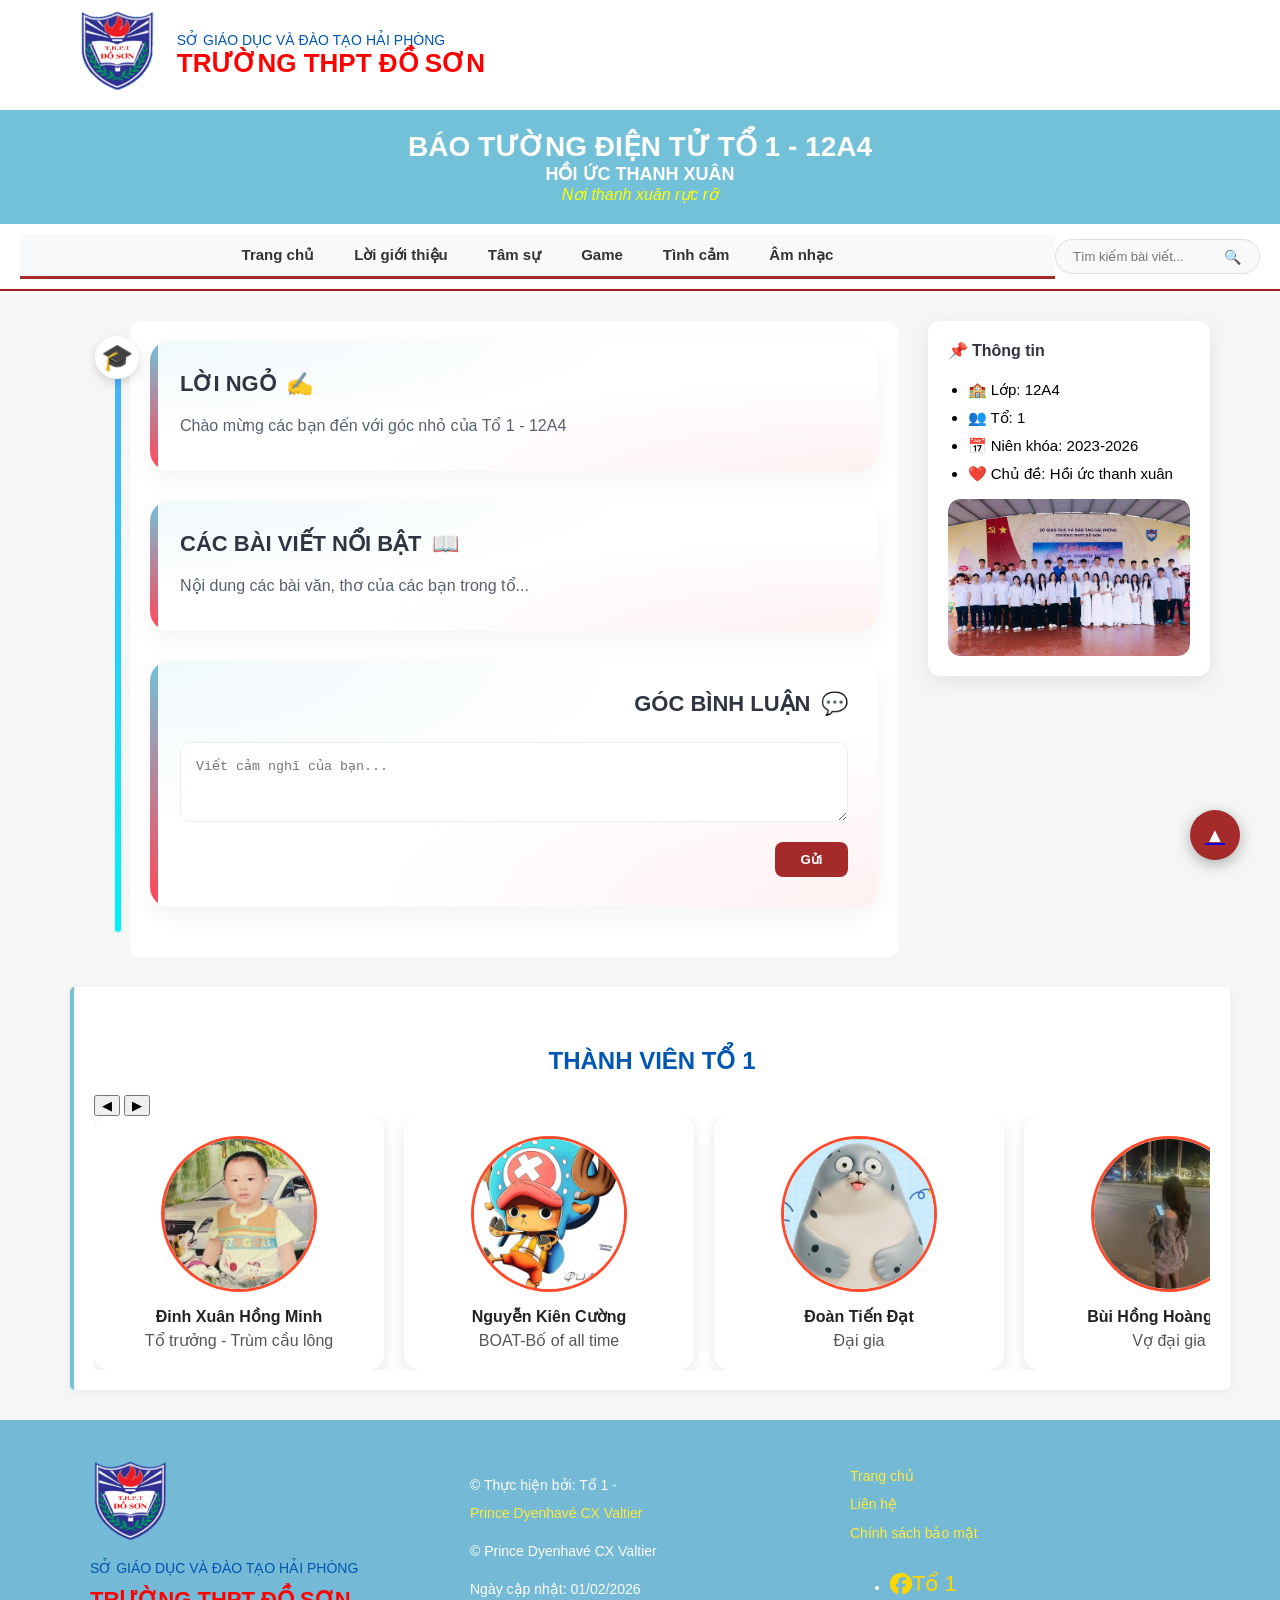
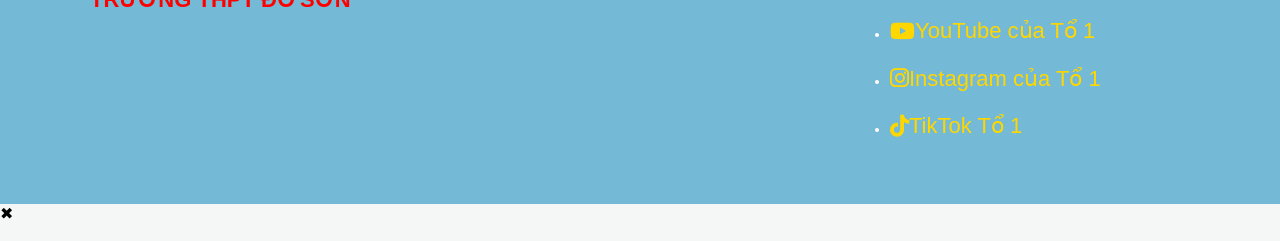
==== bai12.html @ 2fcad2e1 "update" ====
<!--written by Thanh-->

<!DOCTYPE html>
<html lang="vi">
<head>
    <meta charset="UTF-8">
    <meta name="viewport" content="width=device-width, initial-scale=1.0">
    <title>Báo tường Tổ 1 - CBA4 | Ký Ức Thanh Xuân</title>
    <meta name="keywords" content="Báo tường điện tử, Tổ 1, CBA4, THPT Đồ Sơn, Kỷ niệm lớp">
    <meta name="description" content="Trang web báo tường điện tử của Tổ 1 - Lớp CBA4 trường THPT Đồ Sơn">
    <meta name="author" content="Tổ 1 - CBA4">
    <link rel="stylesheet" href="https://cdnjs.cloudflare.com/ajax/libs/font-awesome/6.5.1/css/all.min.css">
    <link rel="stylesheet" href="bai12.css">
    <!--link rel="stylesheet" href="stylefes.css"!-->

</head> 

<body>
    <header>
    <div class="banner">
        <img src="anh1/logo.png" class="logo-nho" alt="Logo">
        <div class="school-info">
            <p style="color: #0056b3; margin: 0; font-size: 14px;">SỞ GIÁO DỤC VÀ ĐÀO TẠO HẢI PHÒNG</p>
            <h2 style="color: red; margin: 0; font-size: 26px;">TRƯỜNG THPT ĐỒ SƠN</h2>
            </div>
        </div>
        <div id="top-bar">
            <h1 style="color: white; margin: 0; font-size: 28px;">BÁO TƯỜNG ĐIỆN TỬ TỔ 1 - 12A4</h1>
            <h3 style="color: white; margin: 0; font-size: 18px;">HỒI ỨC THANH XUÂN</h3>
            <div class="slogan">
                <em style="color:yellow;">Nơi thanh xuân rực rỡ</em>
            </div>
        </div>
        
    </header>

    <nav class="menu">
        <div class="search-container">
            <input type="search" placeholder="Tìm kiếm bài viết...">
            <button type="submit">🔍</button>
        </div>
        <ul>
            <li><a href="#">Trang chủ</a>
                <ul class="submenu">
                    <li><a href="#">Giới thiệu về tổ</a></li>
                    <li><a href="#">Nhiệm kì tổ trưởng</a></li>
                </ul>
            </li>    
            <li><a href="#">Lời giới thiệu</a>
                <ul class="submenu">
                    <li><a href="#">Giới thiệu chung</a></li>
                    <li><a href="#">Nhiệm kì tổ trưởng</a></li>
                    <li><a href="#">Thành viên tổ</a></li>
                    <li><a href="#">Hoạt động tổ và lớp</a></li>
                </ul>
            </li>
            <li>
                <a href="#">Tâm sự</a>
                <ul class="submenu">
                    <li><a href="#">Chuyện lớp mình</a></li>
                    <li><a href="#">Góc kỷ niệm</a></li>
                </ul>
            </li>
                <li><a href="#">Game</a>
                <ul class="submenu">
                    <li><a href="#">Liên quân</a></li>
                    <li><a href="#">Pubg mobile</a></li>
                    <li><a href="#">Free fire</a></li>
                    <li><a href="#">Minecraft</a></li>
                    <li><a href="#">TFT</a></li>
                    <li><a href="#">Valorant</a></li>
                </ul>
                </li>
            <li><a href="#">Tình cảm</a>
                <ul class="submenu">
                    <li><a href="#">Tình bạn</a></li>
                    <li><a href="#">Tình yêu</a></li>
                    <li><a href="#">Chuyên mục thay lời bạn muốn nói</a></li>
                </ul>
            </li>
            <li><a href="#">Âm nhạc</a>
                <ul class="submenu">
                    <li><a href="#">Nhạc Việt</a></li>
                    <li><a href="#">Nhạc Âu Mỹ</a></li>
                    <li><a href="#">Nhạc không lời</a></li>
                    <li><a href="#">Nhạc EDM</a></li>
                    <li><a href="#">Nhạc cụ cổ điển</a></li>
            </li>
            <li><a href="#">Liên hệ</a></li>
        </ul>
    </nav>
    

    <main>
    <div class="layout">

        <!-- CỘT TRÁI -->
        <div class="main-content">
    <article id="gioi-thieu" class="content-box">
        <h3>Lời ngỏ</h3>
        <p>Chào mừng các bạn đến với góc nhỏ của Tổ 1 - 12A4</p>
    </article>

    <article id="bai-viet" class="content-box">
        <h3>Các bài viết nổi bật</h3>
        <p>Nội dung các bài văn, thơ của các bạn trong tổ...</p>
    </article>

    <section id="binh-luan" class="content-box">
        <h3>Góc bình luận</h3>
        <textarea placeholder="Viết cảm nghĩ của bạn..."></textarea>
        <button>Gửi</button>
    </section>
</div>

        <!-- CỘT PHẢI -->
        
        <aside class="sidebar" id="sidebar">
        <script src="sidebar/sidebar.js"></script>   
            <h4>📌 Thông tin </h4>
            <ul>
                <li>🏫 Lớp: 12A4</li>
                <li>👥 Tổ: 1</li>
                <li>📅 Niên khóa: 2023-2026</li>
                <li>❤️ Chủ đề: Hồi ức thanh xuân</li>
            </ul>
            <div class="picture">
                <img src="anh1/12A4.jpg" alt="Hình ảnh lớp 12A4">
            </div>
        </aside>

    </div>

    <script src="profile/profile.js"></script>
    <section id="members-section">
    <h2 class="section-title">Thành Viên Tổ 1</h2>

    <div class="slider-controls">
    <button id="prevBtn">◀</button>
    <button id="nextBtn">▶</button>
    </div>
    <div class="member-slider">

        <!-- HÀNG 1 -->
        <a href="#p-minh" class="member-card">
            <div class="member-img-wrapper">
                <img src="anh1/ĐinhMinh.png">
            </div>
            <h4>Đinh Xuân Hồng Minh</h4>
            <p>Tổ trưởng - Trùm cầu lông</p>
        </a>

        <a href="#p-cuong" class="member-card">
            <div class="member-img-wrapper">
                <img src="anh1/KienCuong.jpg">
            </div>
            <h4>Nguyễn Kiên Cường</h4>
            <p>BOAT-Bố of all time</p>
        </a>

        <a href="#p-dat" class="member-card">
            <div class="member-img-wrapper">
                <img src="anh1/TienDat.jpg">
            </div>
            <h4>Đoàn Tiến Đạt</h4>
            <p>Đại gia</p>
        </a>

        <!-- HÀNG 2 -->
        <a href="#p-linh" class="member-card">
            <div class="member-img-wrapper">
                <img src="anh1/HongLinh.jpg">
            </div>
            <h4>Bùi Hồng Hoàng Linh</h4>
            <p>Vợ đại gia</p>
        </a>

        <a href="#p-nam" class="member-card">
            <div class="member-img-wrapper">
                <img src="anh1/ToanNam.png">
            </div>
            <h4>Đoàn Toàn Nam</h4>
            <p>Tiền đạo mạnh nhất A4</p>
        </a>

        <a href="#p-ngan" class="member-card">
            <div class="member-img-wrapper">
                <img src="anh1/Ngân.png">
            </div>
            <h4>Phạm Thị Kim Ngân</h4>
            <p>Bí thư lớp </p>
        </a>

        <a href="#p-duy" class="member-card">
            <div class="member-img-wrapper">
                <img src="anh1/Duy.png">
            </div>
            <h4>Đỗ Hữu Duy</h4>
            <p>Chúa tể MMO</p>
        </a>

        <!-- HÀNG 3 -->
        <a href="#p-my" class="member-card">
            <div class="member-img-wrapper">
                <img src="anh1/My.jpg">
            </div>
            <h4>Đoàn Trà My</h4>
            <p>Du học sinh Hàn Quốc</p>
        </a>

        <a href="#p-phuong" class="member-card">
            <div class="member-img-wrapper">
                <img src="anh1/MinhPhuong.jpg">
            </div>
            <h4>Đinh Minh Phương</h4>
            <p>NSND tương lai</p>
        </a>

        <a href="#p-xcuong" class="member-card">
            <div class="member-img-wrapper">
                <img src="anh1/XuanCuong.jpg">
            </div>
            <h4>Nguyễn Xuân Cường</h4>
            <p>Young Prince</p>
        </a>

    </div>
</section>

</section>

</main>
        <footer>
            <div class="container footer-grid">

                <!-- CỘT 1: LOGO + TÊN TRƯỜNG -->
                <div class="footer-col footer-left">
                    <img src="anh1/logo.png" class="logo-nho" alt="Logo">
                    <p class="so-gd">SỞ GIÁO DỤC VÀ ĐÀO TẠO HẢI PHÒNG</p>
                    <h2 class="ten-truong">TRƯỜNG THPT ĐỒ SƠN</h2>
                </div>

            
            <div class="footer-col footer-middle">
                <p>&copy; Thực hiện bởi: Tổ 1 -<a href="https://www.facebook.com/tranminhhieu.offical">Prince Dyenhavé CX Valtier</a></p>
                <p>&copy; Prince Dyenhavé CX Valtier </p>
                <p>Ngày cập nhật: 01/02/2026</p>
            </div>

            <!-- CỘT 3: LINK -->
            <div class="footer-col footer-right">
                <a href="#">Trang chủ</a>
                <a href="#">Liên hệ</a>
                <a href="#">Chính sách bảo mật</a>
                <ul> 
                    <li>
                        <a href="https://www.facebook.com/ngan.ha.368118" target="_blank">
                        <i class="fab fa-facebook"></i> 
                        <span> Tổ 1</span>
                        </a>
                    </li>

                    <li>
                        <a href="https://www.tiktok.com/@spidermeoo08" target="_blank">
                        <i class="fab fa-youtube"></i> 
                        <span> YouTube của Tổ 1</span>
                        </a>
                    </li>

                    <li>
                        <a href="https://www.tiktok.com/@dinh.bao04" target="_blank">
                        <i class="fab fa-instagram"></i> 
                        <span> Instagram của Tổ 1</span>
                        </a>
                    </li>

                    <li>
                        <a href="https://www.tiktok.com/@may.nguyen511" target="_blank">
                        <i class="fab fa-tiktok"></i> 
                        <span> TikTok Tổ 1</span>
                        </a>
                    </li>

                </ul>
            </div>

        </div>
    </footer>
    <div class="Back-to-top">
        <a href="#top"></a>
    </div>

    <div class="member-modal" id="memberModal">
    <div class="modal-overlay" onclick="closeModal()"></div>

    <div class="modal-content">
        <span class="modal-close" onclick="closeModal()">✖</span>

        <img id="modalImg" src="" alt="">
        <h3 id="modalName"></h3>
        <p id="modalDesc"></p>
    </div>
</div>
<!-- PROFILE POPUPS -->

    <div class="profile-modal" id="p-minh">
    <div class="overlay"></div>
    <div class="profile-box info-expanded"> <a href="#" class="close">✖</a>
        
        <div class="profile-left">
            <img src="anh1/ĐinhMinh.png">
            <h3>Đinh Xuân Hồng Minh</h3>
            <p class="role">Tổ trưởng tổ 1</p>
        </div>

        <div class="profile-right">
            <h4>Giới thiệu chi tiết</h4>
            <div class="bio-content">
                <p><b>Sở trường:</b> Cầu lông,call và chơi game giỏi</p>
                <p><b>Tính cách:</b> Tận tụy, nhiệt huyết, luôn sẵn sàng hỗ trợ các bạn trong tổ.</p>
                <p><b>Thành tích:</b> Đạt giải trong kì thi quốc phòng và play of the best.</p>
                <hr>
                <p><i>"Chiến đấu hết mình vì màu cờ sắc áo"</i></p>
            </div>
        </div>
    </div>
</div>

    <div class="profile-modal" id="p-cuong">
    <div class="overlay"></div>
    <div class="profile-box info-expanded"> <a href="#" class="close">✖</a>
        
        <div class="profile-left">
            <img src="anh1/KienCuong.jpg">
            <h3>Nguyễn Kiên Cường</h3>
            <p class="role">BOAT / Bố of all time</p>
        </div>

        <div class="profile-right">
            <h4>Giới thiệu chi tiết</h4>
            <div class="bio-content">
                <p><b>Sở trường:</b> Liên Quân, TFT, Thích gì làm đấy</p>
                <p><b>Tính cách:</b> Kiên cường đúng như cái tên, không khuất phục, luôn sẵn sàng hỗ trợ các bạn trong tổ.</p>
                <p><b>Thành tích:</b> Top 1 lớp (Boat-Bố of all time).</p>
                <hr>
                <p><i>"Không có gì là không thể, chỉ là chưa tìm được cách!"</i></p>
            </div>
        </div>
    </div>
</div>

    <div class="profile-modal" id="p-dat">
    <div class="overlay"></div>
    <div class="profile-box info-expanded"> <a href="#" class="close">✖</a>
        
        <div class="profile-left">
            <img src="anh1/TienDat.jpg">
            <h3>Đoàn Tiến Đạt</h3>
            <p class="role">Đại gia</p>
        </div>

        <div class="profile-right">
            <h4>Giới thiệu chi tiết</h4>
            <div class="bio-content">
                <p><b>Sở trường:</b> Giàu</p>
                <p><b>Tính cách:</b> Chỉ có gia trơngr mới lo được cho em.</p>
                <p><b>Thành tích:</b> The rickest of the class</p>
                <hr>
                <p><i>"Cái gì không giải quyết được bằng tiền thì dùng rất nhiều tiền!"</i></p>
            </div>
        </div>
    </div>
</div>

    <div class="profile-modal" id="p-linh">
    <div class="overlay"></div>
    <div class="profile-box info-expanded"> <a href="#" class="close">✖</a>
        
        <div class="profile-left">
            <img src="anh1/HongLinh.jpg">
            <h3>Bùi Hồng Hoàng Linh</h3>
            <p class="role">Vợ đại gia</p>
        </div>

        <div class="profile-right">
            <h4>Giới thiệu chi tiết</h4>
            <div class="bio-content">
                <p><b>Sở trường:</b> Có đại gia</p>
                <p><b>Tính cách:</b> Giàu.</p>
                <p><b>Thành tích:</b> Lấy được người chồng hoàn hảo và có chứng chỉ tiếng Hàn</p>
                <hr>
                <p><i>"Có tiền thì có tất cả!"</i></p>
            </div>
        </div>
    </div>
</div>

   <div class="profile-modal" id="p-nam">
    <div class="overlay"></div>
    <div class="profile-box info-expanded"> <a href="#" class="close">✖</a>
        
        <div class="profile-left">
            <img src="anh1/ToanNam.png">
            <h3>Đoàn Toàn Nam</h3>
            <p class="role">Tiền đạo mạnh nhất A4</p>
        </div>

        <div class="profile-right">
            <h4>Giới thiệu chi tiết</h4>
            <div class="bio-content">
                <p><b>Sở trường:</b> Đá bóng, chơi game</p>
                <p><b>Tính cách:</b>Quyết đoán</p>
                <p><b>Thành tích:</b> Top 1 lớp (Tiền đạo mạnh nhất A4).</p>
                <hr>
                <p><i>"Chiến đấu hết mình vì màu cờ sắc áo"</i></p>
            </div>
        </div>
    </div>
</div>

<div class="profile-modal" id="p-ngan">
    <div class="overlay"></div>
    <div class="profile-box info-expanded"> <a href="#" class="close">✖</a>
        
        <div class="profile-left">
            <img src="anh1/Ngân.png">
            <h3>Phạm Thị Kim Ngân</h3>
            <p class="role">Bí thư lớp</p>
        </div>

        <div class="profile-right">
            <h4>Giới thiệu chi tiết</h4>
            <div class="bio-content">
                <p><b>Sở trường:</b>Khéo tay, hội hoạ</p>
                <p><b>Tính cách:</b> Nhẹ nhàng, dễ thương, luôn biết lắng nghe bạn bè.</p>
                <p><b>Thành tích:</b> Top cán bộ lớp (Bí thư lớp).</p>
                <hr>
                <p><i>"Có thể không giỏi nhưng luôn cố gắng!"</i></p>
            </div>
        </div>
    </div>
</div>

    <div class="profile-modal" id="p-duy">
    <div class="overlay"></div>
    <div class="profile-box info-expanded"> <a href="#" class="close">✖</a>
        
        <div class="profile-left">
            <img src="anh1/DHDuy.png">
            <h3>Đỗ Hữu Duy</h3>
            <p class="role">Chúa tể MMO, ông hoàng hacker</p>
        </div>

        <div class="profile-right">
            <h4>Giới thiệu chi tiết</h4>
            <div class="bio-content">
                <p><b>Sở trường:</b> Master C++, Python thực chiến, kĩ năng tin học siêu phàm.</p>
                <p><b>Tính cách:</b> Nhẹ nhàng, dễ thương, luôn biết lắng nghe bạn bè.</p>
                <p><b>Thành tích:</b> Chiến thần Extension, người truyền lửa cho Tổ 1.</p>
                <hr>
                <p><i>"Code có thể lỗi, nhưng anh thì không."</i></p>
            </div>
        </div>
    </div>
</div>

<div class="profile-modal" id="p-my">
    <div class="overlay"></div>
    <div class="profile-box info-expanded"> <a href="#" class="close">✖</a>
        
        <div class="profile-left">
            <img src="anh1/My.jpg">
            <h3>Đoàn Trà My</h3>
            <p class="role">Du học sinh Hàn Quốc</p>
        </div>

        <div class="profile-right">
            <h4>Giới thiệu chi tiết</h4>
            <div class="bio-content">
                <p><b>Sở trường:</b> Xinh</p>
                <p><b>Tính cách:</b> Nhẹ nhàng, dễ thương, luôn biết lắng nghe bạn bè.</p>
                <p><b>Thành tích:</b> Top 1 lớp (Du học sinh Hàn Quốc).</p>
                <hr>
                <p><i>"Xinh đẹp, thông minh và luôn là niềm tự hào của lớp!"</i></p>
            </div>
        </div>
    </div>
</div>

<div class="profile-modal" id="p-phuong">
    <div class="overlay"></div>
    <div class="profile-box info-expanded"> <a href="#" class="close">✖</a>
        
        <div class="profile-left">
            <img src="anh1/MinhPhuong.jpg">
            <h3>Nguyễn Minh Phương</h3>
            <p class="role">NSND tương lai</p>
        </div>

        <div class="profile-right">
            <h4>Giới thiệu chi tiết</h4>
            <div class="bio-content">
                <p><b>Sở trường:</b>Game,thể thao</p>
                <p><b>Tính cách:</b> Vui tính, hoạt bát hoà đồng luôn vui tươi, và tốt bụng</p>
                <p><b>Thành tích:</b> Top 1 lớp (NSND tương lai).</p>
                <hr>
                <p><i>"Đẹp trai, thông minh và luôn là niềm tự hào của lớp!"</i></p>
            </div>
        </div>
    </div>
</div>

    <div class="profile-modal" id="p-xcuong">
    <div class="overlay"></div>
    <div class="profile-box info-expanded"> <a href="#" class="close">✖</a>
        
        <div class="profile-left">
            <img src="anh1/XuanCuong.jpg">
            <h3>Nguyễn Xuân Cường</h3>
            <p class="role">Hoàng tử</p>
        </div>

        <div class="profile-right">
            <h4>Giới thiệu chi tiết</h4>
            <div class="bio-content">
                <p><b>Sở trường:</b> Game, thể thao</p>
                <p><b>Tính cách:</b>Tinh tế, dz nhất lớp, vạn người mê.</p>
                <p><b>Thành tích:</b> Top 1 lớp (Hoàng tử) và tham gia giải cầu lông và hội thao quốc phòng</p>
                <hr>
                <p><i>"Đẹp trai, thông minh và luôn là niềm tự hào của lớp!"</i></p>
            </div>
        </div>
    </div>
</div>
  <div class="firework"></div>
  <div class="firework"></div>
  <div class="firework"></div>
</body>
</html>
---- bai12.css ----
/* written by Chat GPT and Gemini */

/* 1. Tổng thể: Ép chiều rộng lại cho cân đối */
body {
    font-family: 'Segoe UI', Tahoma, Geneva, Verdana, sans-serif;
    margin: 0;
    background-color: #f4f7f6;
}
header {
    background: #fff;
}

.banner {
    display: flex;
    align-items: center;
    padding: 10px 6%; /* Tăng lề hai bên để nội dung co vào giữa */
    gap: 20px;
}
.logo-nho {
    width: 65px; /* Size vừa phải, không quá to */
    height: auto;
}
#top-bar {
    background: #72C1D9; /* Màu xanh gốc bạn thích */
    padding: 20px 0;
    text-align: center;
    color: white;
}
#top-bar h1 { font-size: 24px; margin: 0; }
#top-bar h3 { font-size: 16px; margin: 5px 0; }

/* 2. Thanh Menu: Giữ line đỏ nhưng làm hiệu ứng mượt hơn */

nav.menu ul {
    display: flex;
    justify-content: center;
    list-style: none;
    background-color: #f8f9fa;
    max-width: 1400px;
    padding: 0;
    margin: 0 auto;
    border-bottom: 3px solid #A52A2A; /* Line đỏ đô của bro */
}

nav.menu ul li {
    position: relative; /* Quan trọng để menu con bám theo */
}



nav.menu ul li a {
    display: block;
    padding: 12px 20px;
    text-decoration: none;
    color: #333;
    font-weight: bold;
    font-size: 15px;
    transition: 0.3s;
}



/* Hover menu chính */
nav.menu ul li:hover > a {
    background-color: #A52A2A;
    color: white;
}

/* Menu con (Submenu) - Bản nâng cấp tự nhiên */
nav.menu ul li ul.submenu {
    display: none;
    position: absolute;
    top: 100%;
    left: 0;
    background-color: #ffffff;
    /* Thay đổi: width tự động theo nội dung chữ, không ép cứng 150px hay 180px */
    width: max-content;
    min-width: 100%; /* Đảm bảo ít nhất bằng chiều rộng mục cha */
    padding: 8px 0;
    margin: 0;
    list-style: none;
    box-shadow: 0 10px 25px rgba(0,0,0,0.1); /* Đổ bóng sâu nhìn sang hơn */
    border-radius: 0 0 8px 8px; /* Bo tròn góc dưới cho mềm mại */
    border-top: 3px solid #A52A2A; /* Giữ lại line đỏ để tông xuyệt tông */
    z-index: 999;
}

/* Các mục nhỏ bên trong */
nav.menu ul li ul.submenu li {
    width: 100%;
    margin: 0;
}

nav.menu ul li ul.submenu li a {
    padding: 10px 20px !important; /* Tăng khoảng cách để chữ không bị sát mép */
    font-size: 14px;
    font-weight: 500;
    color: #444 !important;
    text-align: left; /* Căn trái cho tự nhiên */
    display: block;
    white-space: nowrap; /* Quan trọng: Giữ chữ trên 1 hàng, không cho xuống dòng bậy bạ */
    transition: all 0.2s ease;
}

/* Hiệu ứng khi di chuột vào mục con */
nav.menu ul li ul.submenu li a:hover {
    background-color: #f8f9fa;
    color: #A52A2A !important;
    padding-left: 25px !important; /* Hiệu ứng trượt nhẹ sang phải */
}

/* Hiện menu con khi hover */
nav.menu ul li:hover .submenu {
    display: block;
    animation: slideDown 0.2s ease-out;
}

@keyframes slideDown {
    from { opacity: 0; transform: translateY(10px); }
    to { opacity: 1; transform: translateY(0); }
}
/* 4. Main content: Bóp độ rộng lại (850px là đẹp nhất) */
main {
    max-width: none;
    margin: 30px;
    padding-left: 40px;
    padding-right: 20px;
}

article, section {
    background: white;
    padding: 20px;
    margin-bottom: 20px;
    border-radius: 5px;
    box-shadow: 0 2px 8px rgba(0,0,0,0.05);
    border-left: 4px solid #72C1D9; /* Nhấn nhá lại màu xanh banner */
}
/* Tiêu đề mục */
.section-title {
    text-align: center;
    color: #0056b3;
    margin: 40px 0 20px;
    font-size: 24px;
    text-transform: uppercase;
}

.member-card {
    background: white;
    border-radius: 15px;
    padding: 20px;
    text-align: center;
    box-shadow: 0 5px 15px rgba(0,0,0,0.1);
    transition: 0.3s;
    
    /* ÉP TỈ LỆ 3-4-3: */
    /* Hàng 1 & 3 (3 người): cần khoảng 30% mỗi thẻ */
    /* Hàng 2 (4 người): cần khoảng 23% mỗi thẻ */
    /* Ta dùng flex-grow: 1 và min-width để chúng tự dàn */
}

.member-card:hover {
    transform: translateY(-10px);
    box-shadow: 0 10px 25px rgba(0,0,0,0.2);
}
#binh-luan {
    display: flex;
    flex-direction: column;
    align-items: flex-end; /* Đẩy mọi thứ bên trong về bên phải */
}

.member-slider {
    display: flex;
    gap: 20px;
    overflow-x: auto;
    scroll-snap-type: x mandatory;
    scroll-behavior: smooth;
}

.member-slider::-webkit-scrollbar {
    height: 8px;
}
.member-slider::-webkit-scrollbar-thumb {
    background: #ccc;
    border-radius: 10px;
}

.member-card {
    flex: 0 0 250px;
    scroll-snap-align: start;
}

.member-card p,
.member-card h4 {
    color:#222f3e;
}

.member-card:hover p,
.member-card:hover h4 {
    opacity: 1;
    transform: translateY(0);
}
/* Nới rộng box profile */
.profile-box.info-expanded {
    width: 700px; /* Tăng chiều rộng */
    max-width: 90vw;
    display: flex; /* Dàn hàng ngang */
    flex-direction: row;
    align-items: stretch;
    padding: 30px;
    gap: 20px;
}

/* Chia tỷ lệ 2 bên */
.profile-left {
    flex: 1;
    text-align: center;
    border-right: 1px solid #eee;
    padding-right: 20px;
}

.profile-right {
    flex: 1.5; /* Cột phải rộng hơn chút để viết chữ */
    text-align: left;
    padding-left: 10px;
    overflow-y: auto; /* Nếu viết dài quá thì có thanh cuộn */
}

/* Chỉnh lại ảnh trong box cho cân đối */
.profile-left img {
    width: 150px;
    height: 150px;
    object-fit: cover;
    border-radius: 50%;
    margin-bottom: 15px;
}

/* Responsive cho điện thoại (quay về dạng dọc) */
@media (max-width: 600px) {
    .profile-box.info-expanded {
        flex-direction: column;
        width: 320px;
    }
    .profile-left {
        border-right: none;
        border-bottom: 1px solid #eee;
        padding-bottom: 15px;
    }
}

#binh-luan textarea {
    width: 100%;
    min-height: 80px;
    margin-bottom: 10px;
    padding: 10px;
    box-sizing: border-box; /* Quan trọng: để không bị tràn khung */
}

#binh-luan button {
    padding: 8px 25px;
    background-color: #A52A2A;
    color: white;
    border: none;
    border-radius: 5px;
    cursor: pointer;
}

.main-content {
    max-width: 1000px;
    margin: 0 0 0 40px;   /* trên | phải | dưới | trái */
    padding: 20px;
    background: #fff;
    border-radius: 10px;
    flex:3;
    position: relative; /* CHUẨN BỊ CHO ICON */
}

.main-content::before {
    content: "";
    position: absolute;
    top: 25px;
    left: -15px;
    width: 6px;
    height: calc(100% - 50px);
    background: linear-gradient(to bottom, #4facfe, #00f2fe);
    border-radius: 10px;
}

.main-content::after {
    content: "🎓";
    position: absolute;
    top: 15px;
    left: -35px;
    font-size: 26px;
    background: white;
    padding: 6px;
    border-radius: 50%;
    box-shadow: 0 4px 10px rgba(0,0,0,0.15);
}


.profile-modal {
    position: fixed;
    inset: 0;
    display: none;
    justify-content: center;
    align-items: center;
    z-index: 1000;
}

.profile-modal.active {
    display: flex;
}

.sidebar {
    flex: 1.2;
    max-width: 380px;
    background: #ffffff;
    padding: 20px;
    border-radius: 12px;
    box-shadow: 0 6px 20px rgba(0,0,0,0.08);
    position: sticky;
    top: 20px; /* cuộn theo trang */
}

.sidebar h4 {
    margin-top: 0;
    color: #2f3542;
}

.sidebar ul {
    padding-left: 20px;
}

.sidebar li {
    margin: 10px 0;
    font-size: 15px;
}

.sidebar .picture {
    overflow: hidden;
    border-radius: 12px;
}

.sidebar .picture img {
    transition: transform 0.4s ease;
    width: 100%;
    height: auto;
    display: block;
    border-radius: 12px;
}

.sidebar .picture img:hover {
    transform: scale(1.05);
}

/* Khung ảnh tròn */
.member-img-wrapper {
    width: 100px;
    height: 100px;
    margin: 0 auto 15px;
    border-radius: 50%;
    overflow: hidden;
    border: 3px solid #ff4b2b;
}
.member-img-wrapper {
    position: relative;
    width: 150px;
    height: 150px;
    border-radius: 50%;
    
    /* FIX CHÍNH Ở ĐÂY: */
    padding: 0;             /* Xóa padding để ảnh khít viền */
    overflow: hidden;       /* Cắt phần ảnh thừa */
    isolation: isolate;     /* Giúp Safari bo góc chuẩn hơn */
    display: block;         /* Khử khoảng hở văn bản */
    
    border: 3px solid #ff4b2b;
    margin: 0 auto 15px;
    transition: all 0.4s ease;
}
.member-img-wrapper {
    transition: all 0.4s ease;
    border: 3px solid #ff4b2b; /* Màu cam đỏ cho năng động */
    padding: 3px; /* Tạo một khoảng trắng nhỏ giữa viền và ảnh */
}
.member-img-wrapper {
    transition: all 0.4s ease;
    border: 3px solid #ff4b2b; /* Màu cam đỏ cho năng động */
    padding: 3px; /* Tạo một khoảng trắng nhỏ giữa viền và ảnh */
}
.member-img-wrapper {
    position: relative;
    width: 150px;
    height: 150px;
    border-radius: 50%;
    
    /* FIX CHÍNH Ở ĐÂY: */
    padding: 0;             /* Xóa padding để ảnh khít viền */
    overflow: hidden;       /* Cắt phần ảnh thừa */
    isolation: isolate;     /* Giúp Safari bo góc chuẩn hơn */
    display: block;         /* Khử khoảng hở văn bản */
    
    border: 3px solid #ff4b2b;
    margin: 0 auto 15px;
    transition: all 0.4s ease;
}

.member-img-wrapper img {
    width: 100%;
    height: 100%;
    object-fit: cover; /* Giữ ảnh không bị móp */
}

/* Responsive: Trên điện thoại chỉ hiện 1 hoặc 2 cột cho đỡ chật */
@media (max-width: 768px) {
    .member-grid {
        grid-template-columns: repeat(2, 1fr); /* 2 cột trên tablet */

    }
}

@media (max-width: 480px) {
    .member-grid {
        grid-template-columns: 1fr; /* 1 cột trên điện thoại nhỏ */
    }
}

.member-grid {
    display: grid;
    grid-template-columns: repeat(3, 1fr); /* Ép chia 3 cột */
    gap: 20px;
    max-width: 1000px;
    margin: 0 auto;
}

.member-card:hover .member-img-wrapper {
    border-color: #0056b3; /* Đổi màu viền khi di chuột vào card */
    transform: scale(1.1) rotate(5deg); /* Phóng to nhẹ và hơi xoay cho ngầu */
}
.member-card {
    display: block; /* Ép thẻ a chiếm toàn bộ diện tích của card */
    text-decoration: none;
    cursor: pointer; /* Hiện bàn tay khi di chuột vào */
    position: relative;
    z-index: 5; /* Đảm bảo nó nằm trên các lớp nền */
}

.member-slider {
    display: flex;
    gap: 20px;
    overflow-x: auto;
}

.member-img-wrapper img {
    width: 100%;
    height: 100%;
    object-fit: cover;
    display: block;         /* Đảm bảo không có khoảng trống dưới đáy */
}
.profile-box {
    background: white;
    width: 90%;
    max-width: 400px;
    border-radius: 20px;    /* Bo góc cho cả hộp */
    text-align: center;
    position: relative;
    z-index: 10001;
    
    /* FIX CHÍNH Ở ĐÂY: */
    overflow: hidden;       /* Ép ảnh bên trong phải bo theo góc 20px này */
    padding: 0;             /* Xóa padding để ảnh tràn sát mép trên */
    
    animation: zoomIn 0.3s cubic-bezier(0.18, 0.89, 0.32, 1.28);
}

.profile-box img {
    width: 100%;
    height: auto;
    display: block;         /* Khử viền trắng dưới chân ảnh */
    object-fit: cover;
}

/* Tạo lại khoảng cách cho chữ vì mình đã xóa padding ở trên */
.profile-box h3, 
.profile-box p {
    padding: 10px 20px;
    margin: 5px 0;
}

.member-card:hover .member-img-wrapper::after {
    border-color: #ff4757;
}
/* --- TỐI ƯU LAYOUT CHÍNH --- */
.layout {
    display: flex;
    gap: 30px; /* Khoảng cách giữa Nội dung và Sidebar */
    max-width: 1300px;
    margin: 30px auto;
    padding: 0 20px;
    align-items: flex-start;
}

.main-content {
    flex: 3; /* Chiếm 3 phần */
    min-width: 0; /* Tránh vỡ layout khi nội dung quá rộng */
}

.sidebar {
    flex: 1; /* Chiếm 1 phần */
    position: sticky;
    top: 20px;
}

/* --- NÂNG CẤP PROFILE MODAL (2 CỘT CHUẨN) --- */
.profile-modal:target {
    display: flex !important; /* Hiện modal khi click */
}

.profile-box.info-expanded {
    width: 850px; 
    max-width: 95vw;
    height: auto;
    max-height: 90vh;
    display: flex; 
    flex-direction: row; /* Chia 2 cột */
    padding: 0; 
    border-radius: 20px;
    background: #fff;
    overflow: hidden; /* Quan trọng để bo góc ảnh */
}

.profile-left {
    flex: 1;
    background: #f8f9fa;
    padding: 40px 20px;
    border-right: 1px solid #eee;
    display: flex;
    flex-direction: column;
    align-items: center;
    justify-content: center;
}

.profile-left img {
    width: 180px;
    height: 180px;
    border-radius: 50%;
    border: 5px solid white;
    box-shadow: 0 5px 15px rgba(0,0,0,0.1);
    object-fit: cover;
}

.profile-right {
    flex: 1.5;
    padding: 40px;
    text-align: left;
    overflow-y: auto;
}

/* Nút X màu trắng nổi bật trên ảnh */
.close {
    position: absolute;
    top: 15px;
    right: 20px;
    color: #333 !important;
    font-size: 30px;
    z-index: 100;
}

/* Mobile Responsive cho Modal */
@media (max-width: 768px) {
    .profile-box.info-expanded {
        flex-direction: column; /* Chuyển thành hàng dọc trên điện thoại */
    }
    .profile-left {
        border-right: none;
        border-bottom: 1px solid #eee;
        padding: 20px;
    }
    .profile-right {
        padding: 20px;
    }
}
/* Nút X (Dấu Close) trong Modal */
.close {
    position: absolute;
    top: 10px;    /* Chỉnh lại vị trí để không bị sát mép quá */
    right: 15px;
    font-size: 28px;
    text-decoration: none !important;
    color: #ffffff !important; /* Đổi sang màu trắng để nổi bật trên nền ảnh */
    text-shadow: 0px 0px 8px rgba(0, 0, 0, 0.8); /* Thêm bóng đổ để bất chấp mọi màu ảnh */
    line-height: 1;
    transition: 0.3s;
    display: block;
    z-index: 10002; /* Đảm bảo luôn nằm trên cùng của ảnh */
}

.close:hover {
    color: #ff4757 !important; /* Di chuột vào đổi sang màu đỏ rực */
    transform: scale(1.2) rotate(90deg);
}

.close:hover {
    color: #A52A2A !important; /* Đổi màu đỏ đô giống menu của bro */
    transform: scale(1.2) rotate(90deg);
}

/* Animation cho modal hiện ra sang chảnh */
@keyframes zoomIn {
    from { opacity: 0; transform: scale(0.7); }
    to { opacity: 1; transform: scale(1); }
}
/* 1. Khung chung cho cả 3 box - Đã đồng bộ Mesh Gradient */
.content-box {
    background: radial-gradient(at 0% 0%, rgba(114, 193, 217, 0.1) 0, transparent 50%), 
                radial-gradient(at 100% 100%, rgba(255, 71, 87, 0.08) 0, transparent 50%),
                #ffffff;
    border-radius: 20px;
    padding: 30px;
    margin-bottom: 30px;
    position: relative;
    overflow: hidden; /* Cắt phần viền thừa để giữ bo góc */
    box-shadow: 0 8px 25px rgba(0,0,0,0.05);
    transition: all 0.4s cubic-bezier(0.175, 0.885, 0.32, 1.275);
    border: none; /* Xóa bỏ border cũ gây lỗi bo góc */
}

/* 2. Tạo dải màu gradient ở viền trái (Thay cho border-image bị lỗi) */
.content-box::before {
    content: "";
    position: absolute;
    top: 0;
    left: 0;
    width: 8px;
    height: 100%;
    background: linear-gradient(to bottom, #72C1D9, #ff4757);
    z-index: 5;
}

/* 3. Hiệu ứng Hover trượt ngang đồng bộ */
.content-box:hover {
    transform: translateX(10px);
    box-shadow: 0 15px 35px rgba(0,0,0,0.1);
}

/* 4. Tiêu đề H3 đồng bộ */
.content-box h3 {
    color: #2f3542;
    font-size: 22px;
    margin-top: 0;
    margin-bottom: 15px;
    display: flex;
    align-items: center;
    font-weight: 800;
    text-transform: uppercase;
}

/* Thêm icon tự động cho từng ID */
#gioi-thieu h3::after { content: ' ✍️'; margin-left: 10px; }
#bai-viet h3::after { content: ' 📖'; margin-left: 10px; }
#binh-luan h3::after { content: ' 💬'; margin-left: 10px; }

/* 5. Nội dung văn bản */
.content-box p {
    color: #57606f;
    line-height: 1.8;
    font-size: 16px;
    margin: 0;
}

/* 6. Riêng cho phần Bình luận để không bị tràn */
#binh-luan textarea {
    width: 100%;
    border: 1px solid #eee;
    border-radius: 10px;
    padding: 15px;
    margin-top: 10px;
    outline: none;
    transition: 0.3s;
}

#binh-luan textarea:focus {
    border-color: #72C1D9;
    box-shadow: 0 0 10px rgba(114, 193, 217, 0.2);
}

#binh-luan button {
    margin-top: 10px;
    background: #A52A2A;
    color: white;
    border: none;
    padding: 10px 25px;
    border-radius: 8px;
    cursor: pointer;
    font-weight: bold;
}

footer {
    background-color: #74b9d5;
    padding: 40px 0;
    color: white;
}

.footer-grid {
    max-width: 1100px;
    margin: 0 auto;
    display: flex;
    justify-content: space-between; /* 🔥 CHIA ĐỀU */
    align-items: flex-start;
    gap: 40px;
}

.footer-col {
    flex: 1;
    font-size: 14px;
    line-height: 1.7;
}

.logo-nho {
    width: 80px;
    margin-bottom: 10px;
}

.so-gd {
    color: #0056b3;
    margin: 0;
    font-size: 14px;
}

.ten-truong {
    color: red;
    margin: 0;
    font-size: 22px;
}

footer a {
    color: #ffeb3b;
    text-decoration: none;
    display: block; /* mỗi link 1 dòng */
    margin: 5px 0;
}

footer a:hover {
    text-decoration: none;
}
@media (max-width: 768px) {
    .footer-grid {
        flex-direction: column;
        gap: 25px;
    }
}
/* Gộp và tối ưu phần icon */
.footer-right ul li a {
    display: inline-flex; /* Giúp icon căn giữa tốt hơn block */
    align-items: center;
    justify-content: center;
    color: #FFD700;
    font-size: 22px; /* Tăng nhẹ kích thước cho dễ bấm */
    transition: all 0.3s ease;
}

.footer-right ul li a:hover {
    color: #fff;
    transform: translateY(-3px); /* Hiệu ứng nhấc nhẹ lên khi hover */
}

html {
    scroll-behavior: smooth; /* Tạo hiệu ứng cuộn mượt mà */
}
.Back-to-top {
    position: fixed;
    bottom: 40px;
    right: 40px;
    z-index: 9999; /* Đảm bảo nổi lên trên Footer */
}

.Back-to-top a {
    display: flex;
    align-items: center;
    justify-content: center;
    width: 50px;
    height: 50px;
    background-color: #A52A2A; /* Màu đỏ đô cho nổi trên nền xanh */
    border-radius: 50%;
    box-shadow: 0 4px 15px rgba(0,0,0,0.3);
    position: relative;
    transition: all 0.3s ease;
}

/* Dùng câu lệnh gọi icon giống như bro nhớ nè */
.Back-to-top a::before {
    content: '▲'; /* Dùng ký tự mũi tên/tam giác */
    color: white;
    font-size: 20px;
    transition: 0.3s;
}

/* Hiệu ứng khi hover vào nút */
.Back-to-top a:hover {
    background-color: #72C1D9; /* Đổi sang xanh banner */
    transform: translateY(-5px);
}

.Back-to-top a:hover::before {
    transform: scale(1.2); /* Mũi tên to lên một chút */
}
/* MEMBER CARD LÀ THẺ <a> */
.member-card {
    text-decoration: none;
    color: #222;
}

/* Chữ bên trong */
.member-card h4 {
    color: #222;
    margin: 10px 0 5px;
}

.member-card p {
    color: #555;
    margin: 0;
}

/* Khi hover cũng KHÔNG cho gạch chân */
.member-card:hover,
.member-card:hover h4,
.member-card:hover p {
    text-decoration: none;
}
.search-container {
    display: flex;
    align-items: center;
    border: 1px solid #ccc;
    border-radius: 20px; /* Làm thanh tìm kiếm bo tròn cho mềm mại */
    padding: 5px 15px;
    background-color: white;
}

.search-container input {
    border: none;
    outline: none; /* Mất cái viền đen khi click vào */
    padding: 5px;
    font-size: 14px;
}

.search-container button {
    background: none;
    border: none;
    cursor: pointer;
    color: #555;
}
/* Căn chỉnh thanh Menu chính */
.menu {
    display: flex; /* Kích hoạt flexbox */
    justify-content: center; /* Căn giữa các mục menu */
    align-items: center;
    background-color: #fff; /* Màu nền trắng giống ảnh của bạn */
    padding: 10px 20px;
    position: relative;
    border-bottom: 2px solid #a01d21; /* Đường gạch chân màu đỏ đô */
}

/* Đẩy danh sách menu sang trái và ô tìm kiếm sang phải */
.menu ul {
    display: flex;
    list-style: none;
    margin: 0;
    padding: 0;
    flex-grow: 1; /* Chiếm khoảng trống để đẩy search ra biên */
    justify-content: center; /* Vẫn giữ menu ở giữa */
}

/* Tùy chỉnh ô tìm kiếm */
.search-container {
    display: flex;
    align-items: center;
    border: 1px solid #ddd;
    border-radius: 20px; /* Bo tròn */
    padding: 4px 12px;
    background: #f9f9f9;
    order: 2; /* Đảm bảo search nằm sau menu nếu cần */
}

.search-container input {
    border: none;
    outline: none;
    background: transparent;
    font-size: 13px;
    width: 150px; /* Độ rộng vừa phải */
}

.search-container button {
    border: none;
    background: none;
    cursor: pointer;
    font-size: 14px;
}
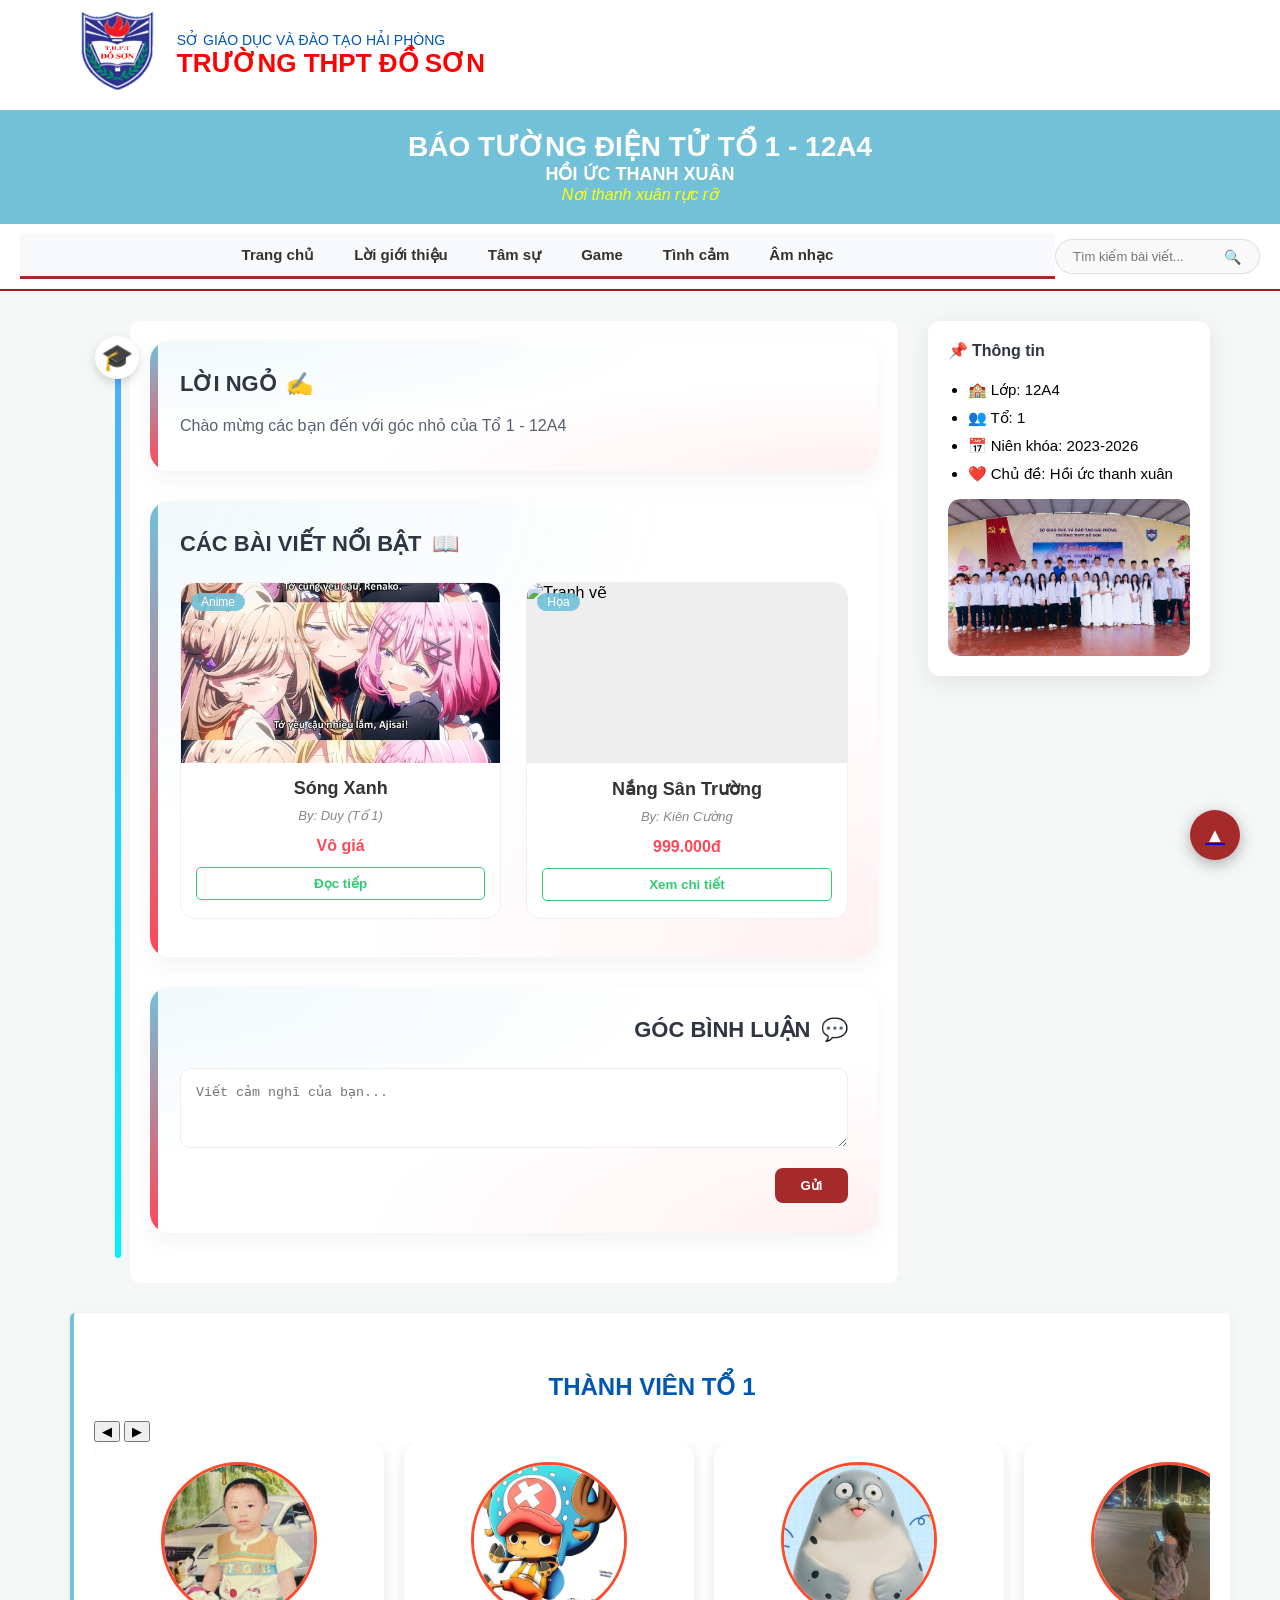
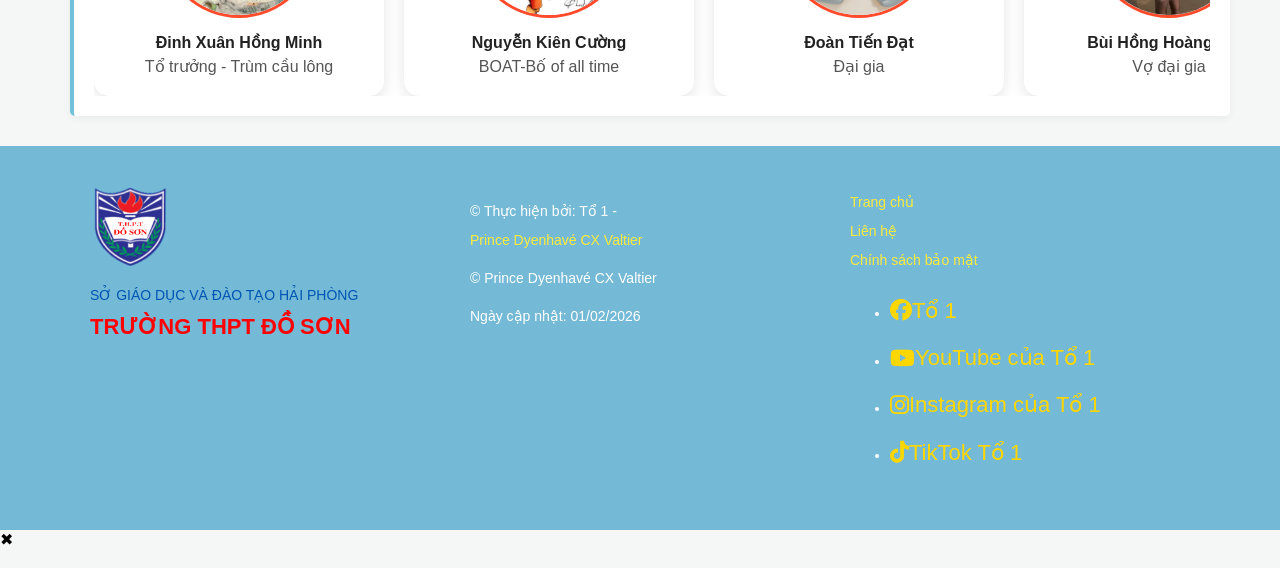
==== commit 6c0f3164: "update" ====
--- a/bai12.html
+++ b/bai12.html
@@ -102,9 +102,35 @@
     </article>
 
     <article id="bai-viet" class="content-box">
-        <h3>Các bài viết nổi bật</h3>
-        <p>Nội dung các bài văn, thơ của các bạn trong tổ...</p>
-    </article>
+    <h3>Các bài viết nổi bật</h3>
+    <div class="art-grid">
+        <div class="art-card">
+            <div class="art-img">
+                <img src="anh1/anime.jpg" alt="Anime">
+                <span class="art-tag">Anime</span>
+            </div>
+            <div class="art-info">
+                <h4>Sóng Xanh</h4>
+                <p class="author">By: Duy (Tổ 1)</p>
+                <div class="art-price">Vô giá</div>
+                <button class="view-btn">Đọc tiếp</button>
+            </div>
+        </div>
+
+        <div class="art-card">
+            <div class="art-img">
+                <img src="path/to/tranh-1.jpg" alt="Tranh vẽ">
+                <span class="art-tag">Họa</span>
+            </div>
+            <div class="art-info">
+                <h4>Nắng Sân Trường</h4>
+                <p class="author">By: Kiên Cường</p>
+                <div class="art-price">999.000đ</div>
+                <button class="view-btn">Xem chi tiết</button>
+            </div>
+        </div>
+    </div>
+</article>
 
     <section id="binh-luan" class="content-box">
         <h3>Góc bình luận</h3>
@@ -363,7 +389,7 @@
             <h4>Giới thiệu chi tiết</h4>
             <div class="bio-content">
                 <p><b>Sở trường:</b> Giàu</p>
-                <p><b>Tính cách:</b> Chỉ có gia trơngr mới lo được cho em.</p>
+                <p><b>Tính cách:</b> Chỉ có gia trưởng mới lo được cho em.</p>
                 <p><b>Thành tích:</b> The rickest of the class</p>
                 <hr>
                 <p><i>"Cái gì không giải quyết được bằng tiền thì dùng rất nhiều tiền!"</i></p>
--- a/bai12.css
+++ b/bai12.css
@@ -678,6 +678,155 @@
     outline: none;
     transition: 0.3s;
 }
+/* Container lưới cho các bài viết */
+.art-grid {
+    display: grid;
+    /* Tự động chia cột: tối thiểu 250px, tối đa là 1 phần đều nhau */
+    grid-template-columns: repeat(auto-fill, minmax(250px, 1fr)); 
+    gap: 25px; /* Khoảng cách giữa các "món hàng" */
+    padding: 10px 0;
+}
+/* Hiệu ứng bóng đổ tầng (Layered Shadows) cho thẻ bài viết */
+.art-card {
+    background: #ffffff;
+    border-radius: 16px;
+    border: 1px solid rgba(0,0,0,0.05);
+    display: flex;
+    flex-direction: column;
+    transition: all 0.4s cubic-bezier(0.4, 0, 0.2, 1);
+    height: 100%; /* Đảm bảo các thẻ cao bằng nhau */
+}
+
+/* Hiệu ứng Zoom ảnh khi hover */
+.art-img {
+    width: 100%;
+    height: 200px;
+    overflow: hidden; /* Cắt phần ảnh thừa khi zoom */
+    position: relative;
+}
+
+.art-card:hover .art-img img {
+    transform: scale(1.1); /* Ảnh to lên nhẹ nhàng */
+}
+
+.art-img img {
+    width: 100%;
+    height: 100%;
+    object-fit: cover;
+    transition: transform 0.6s ease;
+}
+
+/* Badge "Nổi bật" hoặc "Mới" như web doanh nghiệp */
+.art-tag.hot {
+    background: linear-gradient(45deg, #ff4757, #ff6b81);
+    box-shadow: 0 4px 10px rgba(255, 71, 87, 0.3);
+}
+
+/* Nút bấm Đọc tiếp - Phong cách Sapo/Shopify */
+.view-btn {
+    margin-top: auto; /* Đẩy nút xuống đáy thẻ */
+    background: transparent;
+    border: 2px solid #72C1D9;
+    color: #72C1D9;
+    padding: 10px;
+    border-radius: 8px;
+    font-weight: 700;
+    cursor: pointer;
+    transition: 0.3s;
+}
+
+.view-btn:hover {
+    background: #72C1D9;
+    color: white;
+    box-shadow: 0 5px 15px rgba(114, 193, 217, 0.4);
+}
+
+/* Thẻ bài viết kiểu thẻ sản phẩm */
+.art-card {
+    background: #fff;
+    border-radius: 15px;
+    border: 1px solid #f0f0f0;
+    overflow: hidden;
+    transition: all 0.3s ease;
+    display: flex;
+    flex-direction: column;
+}
+
+.art-card:hover {
+    transform: translateY(-10px);
+    box-shadow: 0 10px 20px rgba(0,0,0,0.1);
+    border-color: #72C1D9; /* Màu xanh banner của bro */
+}
+
+/* Ảnh tác phẩm */
+.art-img {
+    position: relative;
+    height: 180px;
+    background: #eee;
+}
+
+.art-img img {
+    width: 100%;
+    height: 100%;
+    object-fit: cover;
+}
+
+/* Nhãn tag (Thơ/Họa) */
+.art-tag {
+    position: absolute;
+    top: 10px;
+    left: 10px;
+    background: rgba(114, 193, 217, 0.9);
+    color: white;
+    padding: 2px 10px;
+    border-radius: 20px;
+    font-size: 12px;
+}
+
+/* Thông tin chi tiết */
+.art-info {
+    padding: 15px;
+    text-align: center;
+}
+
+.art-info h4 {
+    margin: 0 0 5px;
+    color: #333;
+    font-size: 18px;
+}
+
+.art-info .author {
+    font-size: 13px;
+    color: #888;
+    margin-bottom: 10px;
+    font-style: italic;
+}
+
+/* Giả lập giá tiền cho vui */
+.art-price {
+    color: #ff4757;
+    font-weight: bold;
+    font-size: 16px;
+    margin-bottom: 12px;
+}
+
+/* Nút bấm kiểu Web doanh nghiệp */
+.view-btn {
+    width: 100%;
+    padding: 8px 0;
+    background: #fff;
+    border: 1px solid #2ecc71; /* Màu xanh lá như ảnh bro gửi */
+    color: #2ecc71;
+    border-radius: 5px;
+    cursor: pointer;
+    font-weight: bold;
+    transition: 0.3s;
+}
+
+.view-btn:hover {
+    background: #2ecc71;
+    color: #fff;
+}
 
 #binh-luan textarea:focus {
     border-color: #72C1D9;
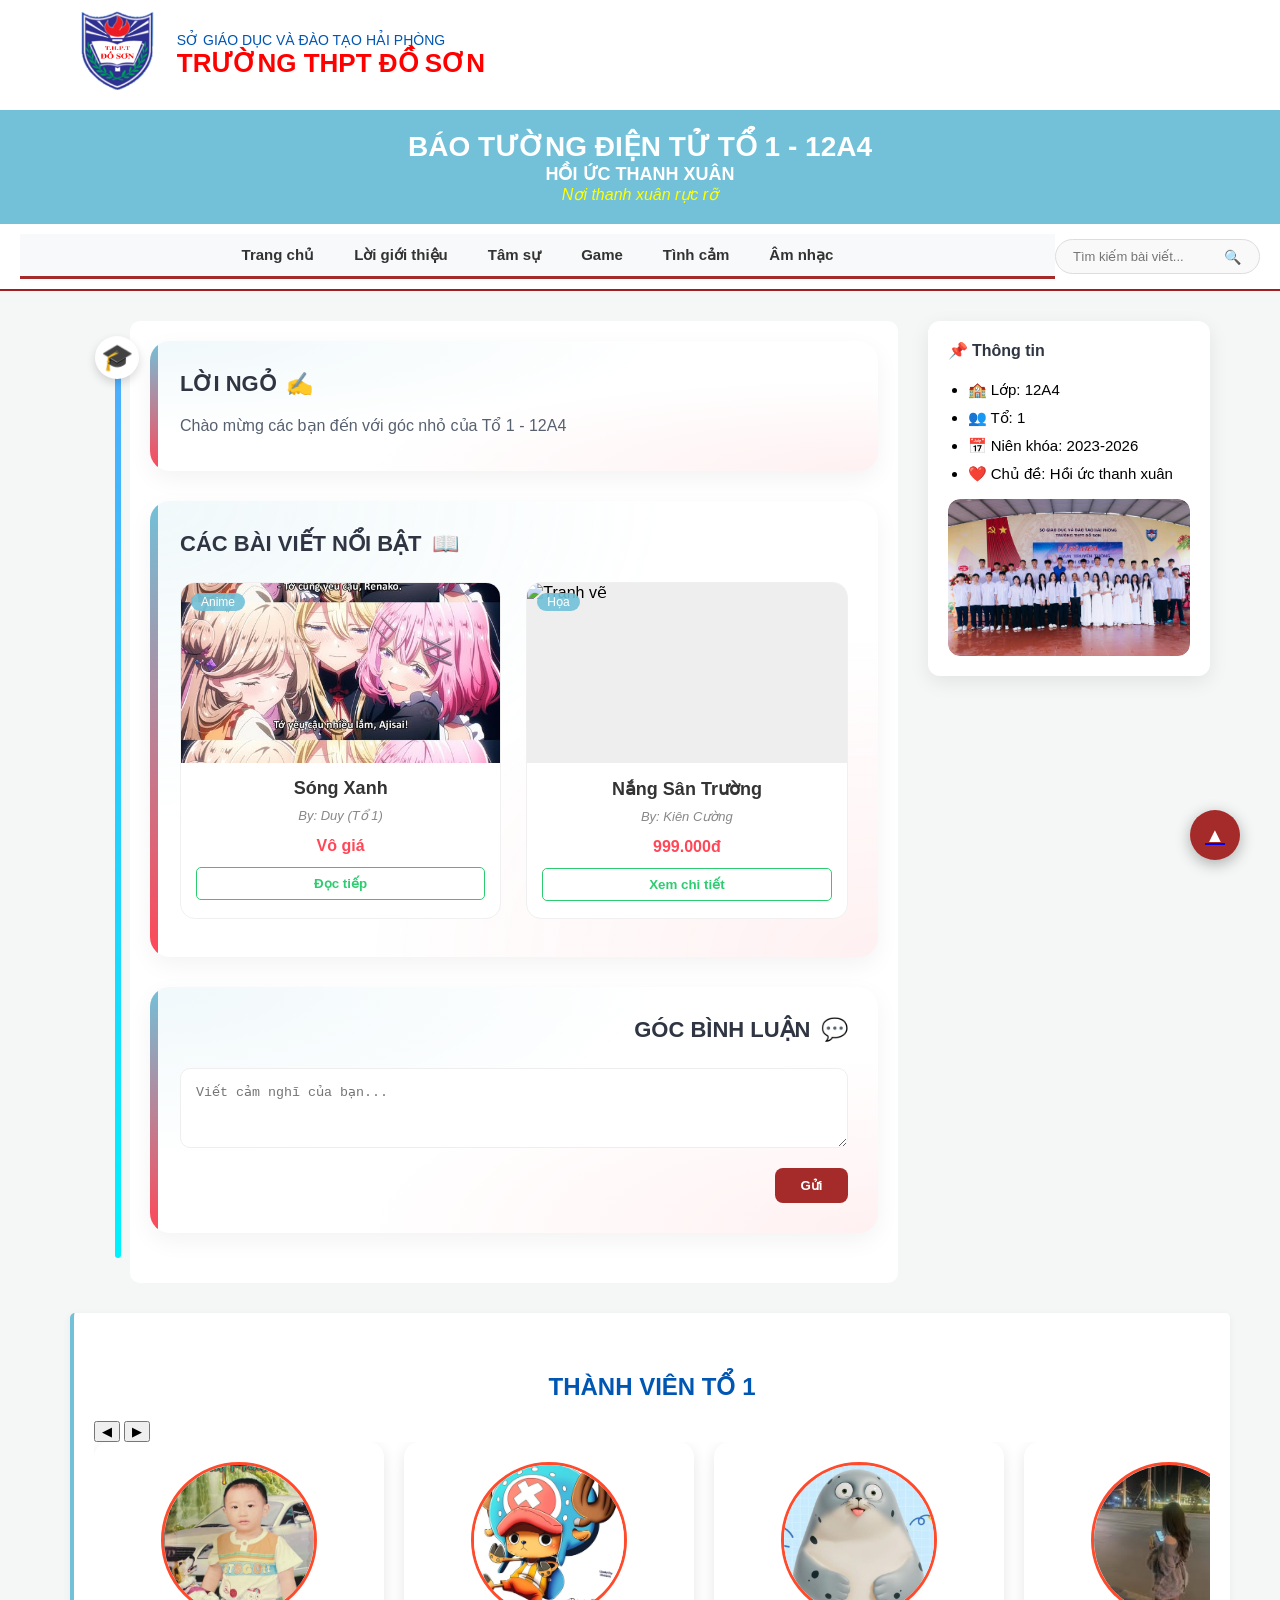
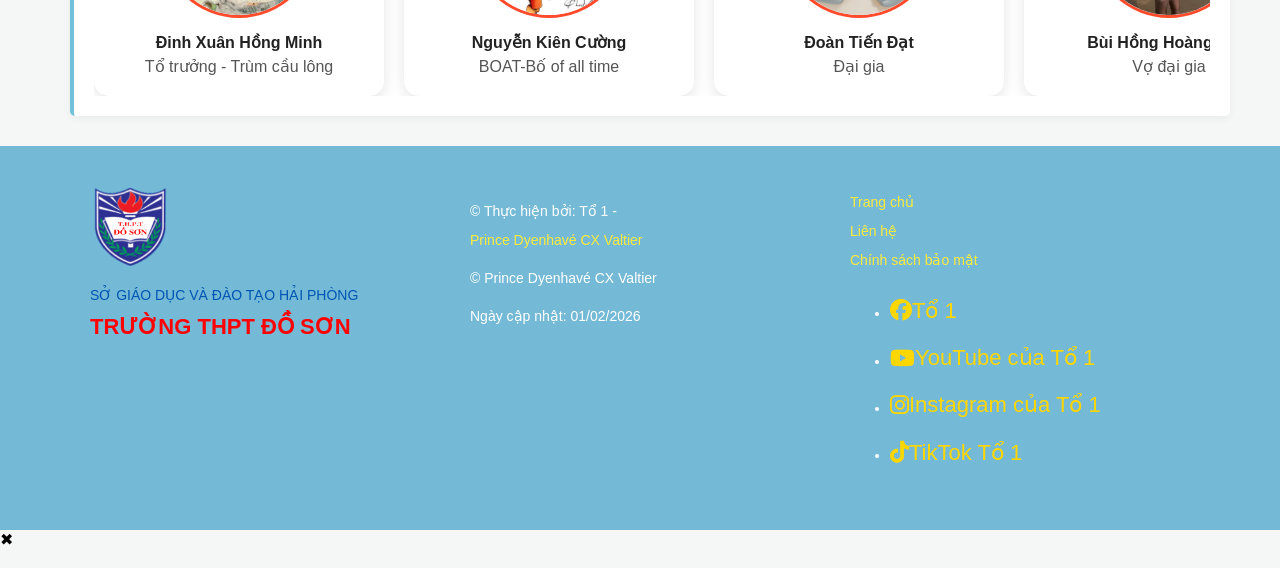
==== commit ed22a981: "update" ====
--- a/bai12.html
+++ b/bai12.html
@@ -390,7 +390,7 @@
             <div class="bio-content">
                 <p><b>Sở trường:</b> Giàu</p>
                 <p><b>Tính cách:</b> Chỉ có gia trưởng mới lo được cho em.</p>
-                <p><b>Thành tích:</b> The rickest of the class</p>
+                <p><b>Thành tích:</b> The richest of the class</p>
                 <hr>
                 <p><i>"Cái gì không giải quyết được bằng tiền thì dùng rất nhiều tiền!"</i></p>
             </div>
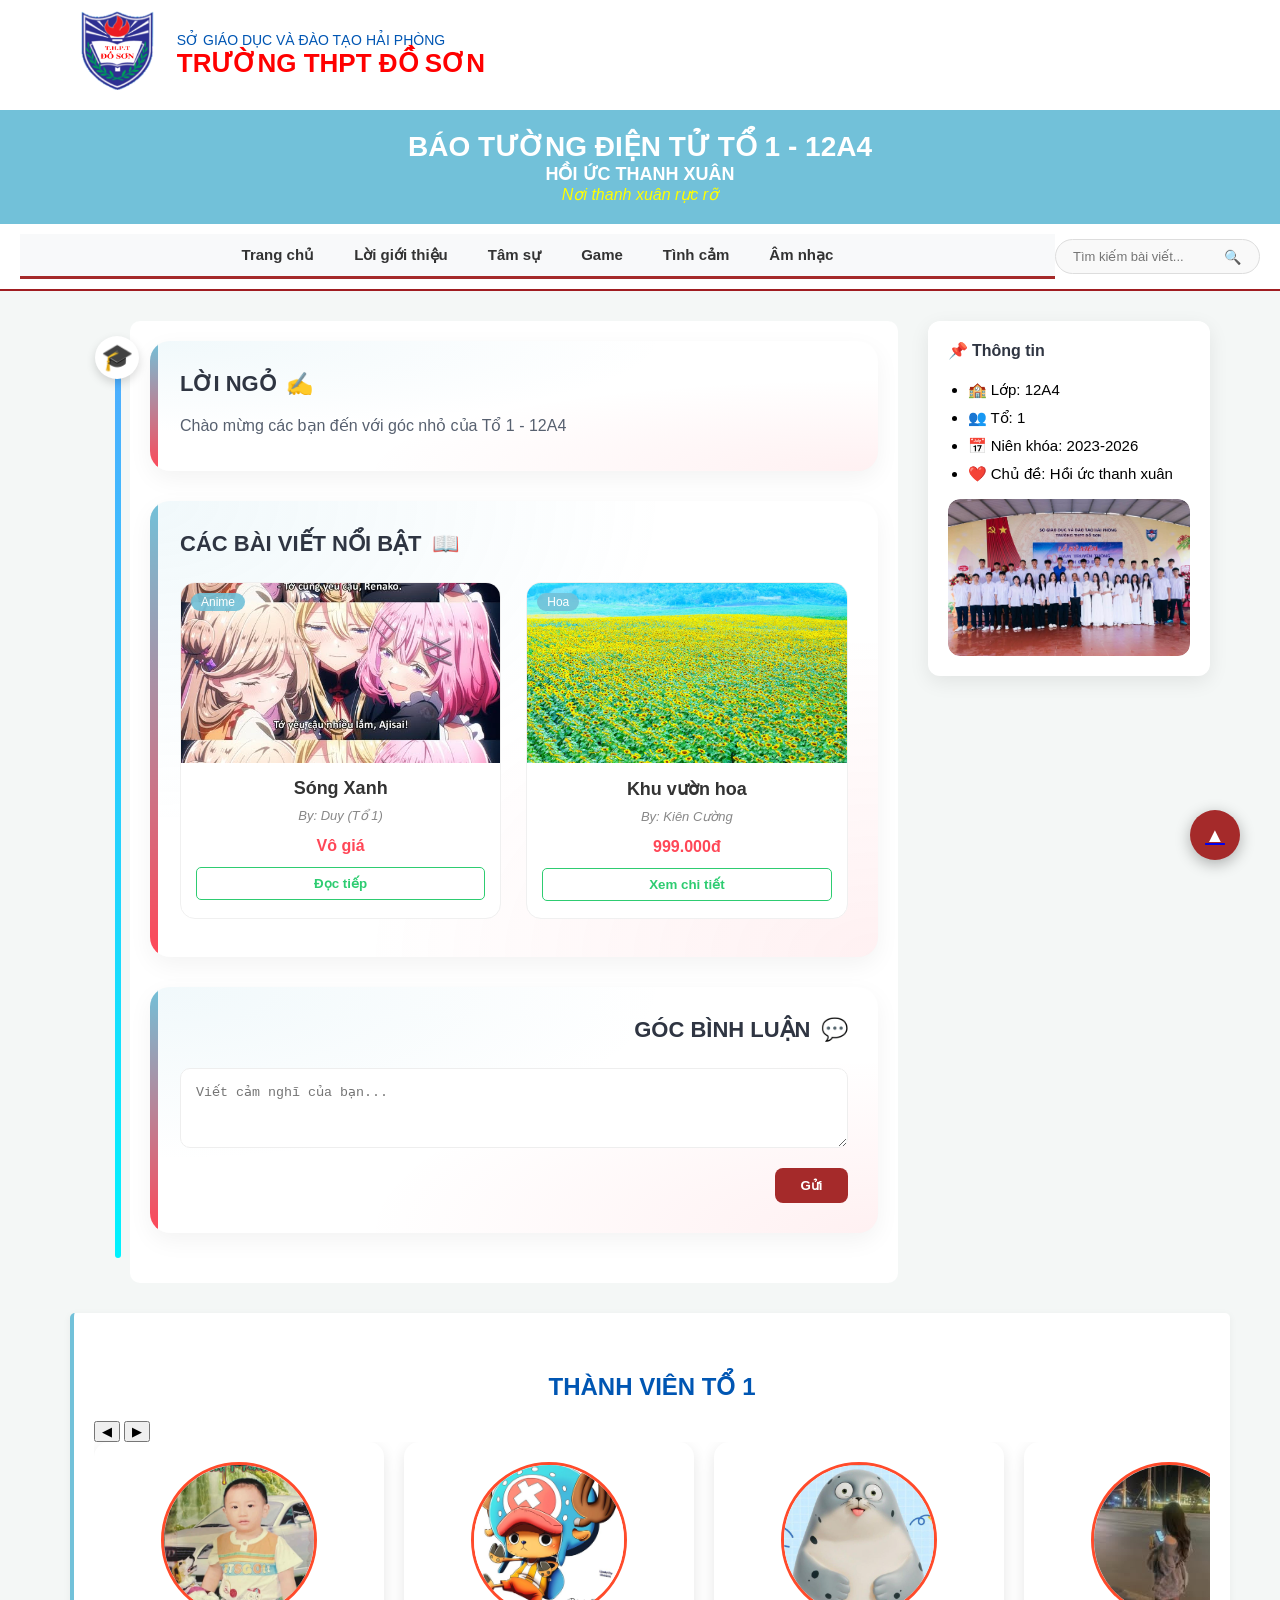
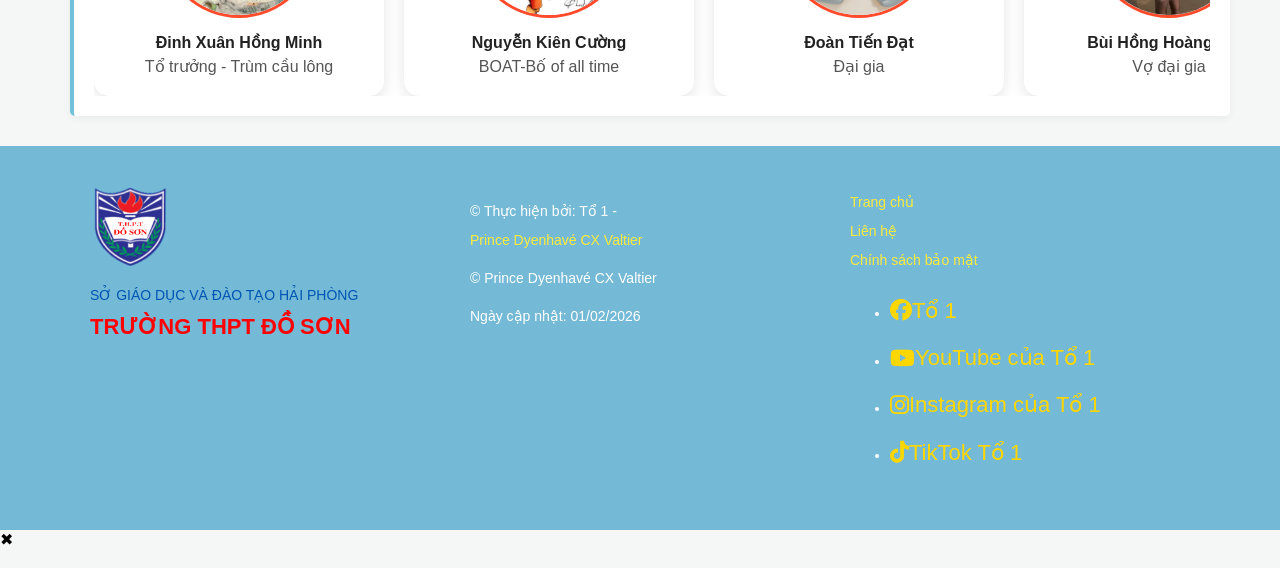
==== commit 6180fa68: "up8" ====
--- a/bai12.html
+++ b/bai12.html
@@ -119,11 +119,11 @@
 
         <div class="art-card">
             <div class="art-img">
-                <img src="path/to/tranh-1.jpg" alt="Tranh vẽ">
-                <span class="art-tag">Họa</span>
+                <img src="anh1/Hoa.jpg" alt="Tranh vẽ">
+                <span class="art-tag">Hoa</span>
             </div>
             <div class="art-info">
-                <h4>Nắng Sân Trường</h4>
+                <h4>Khu vườn hoa</h4>
                 <p class="author">By: Kiên Cường</p>
                 <div class="art-price">999.000đ</div>
                 <button class="view-btn">Xem chi tiết</button>
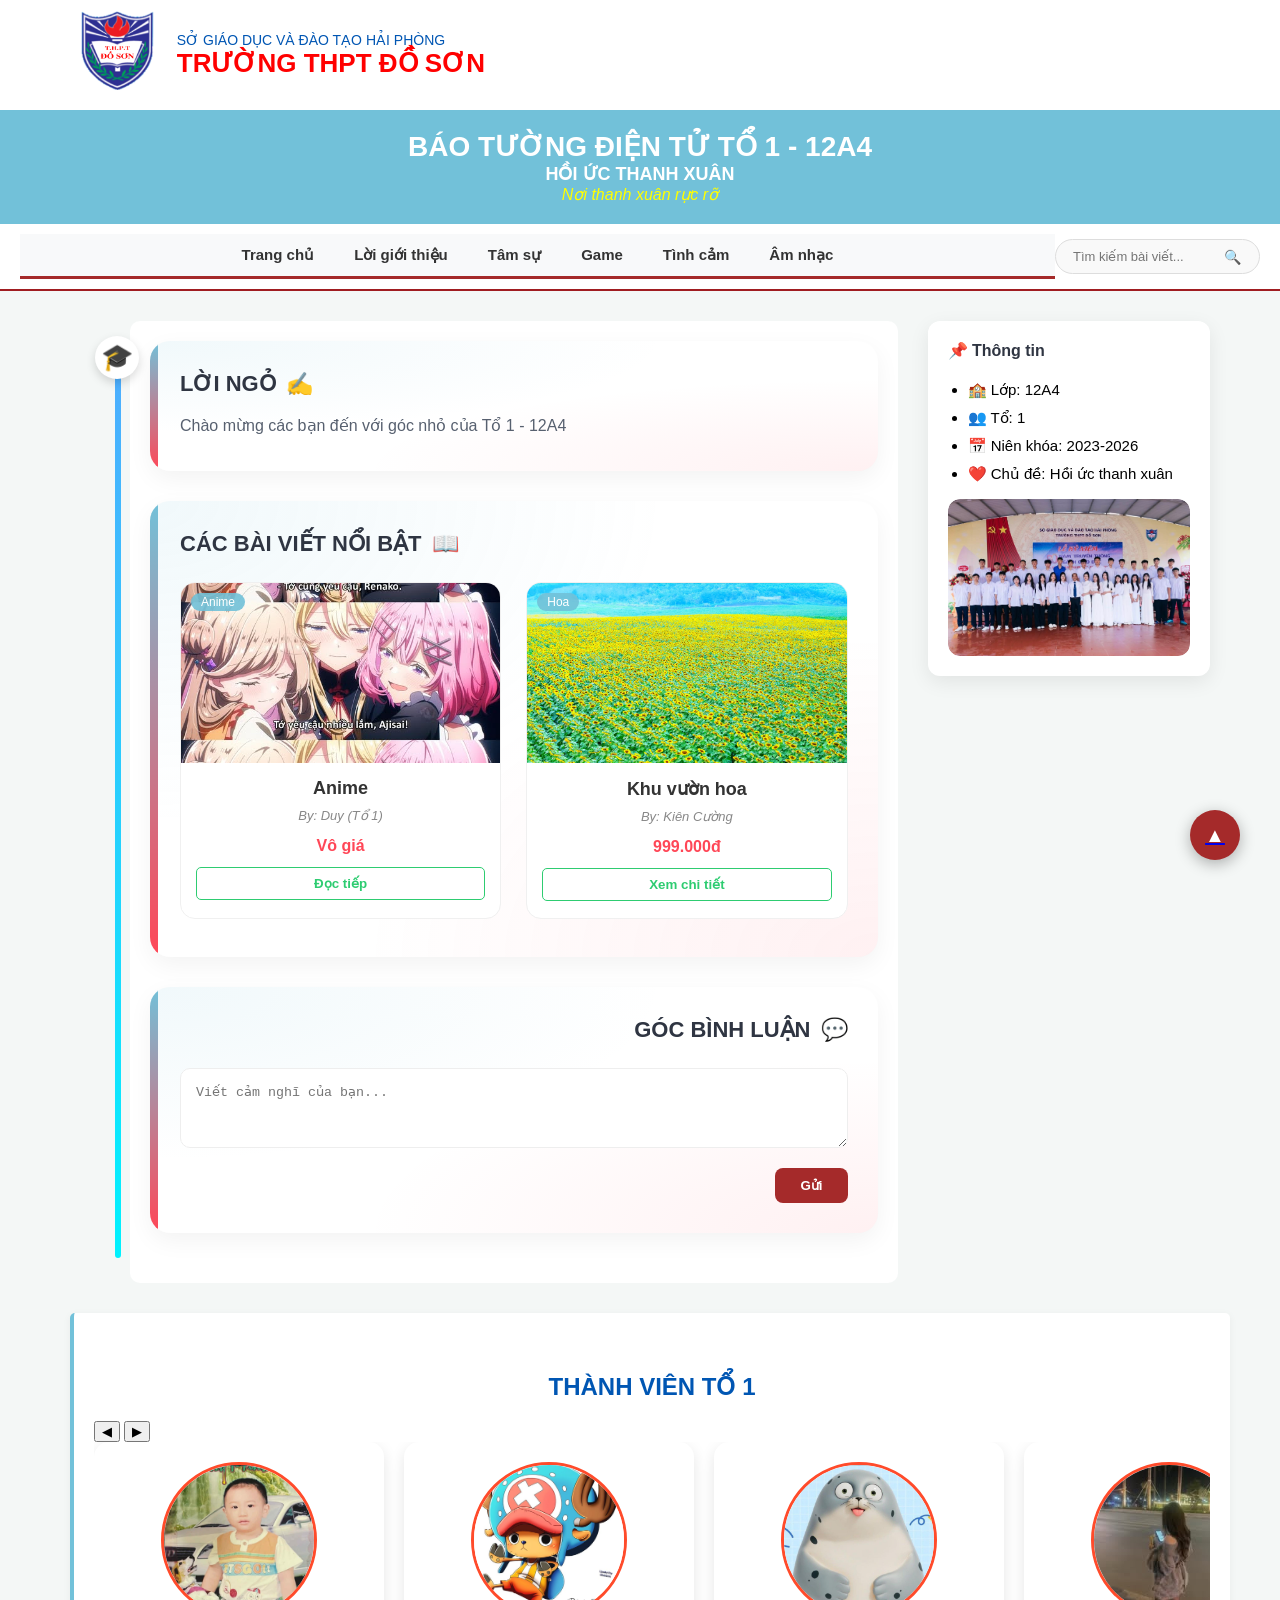
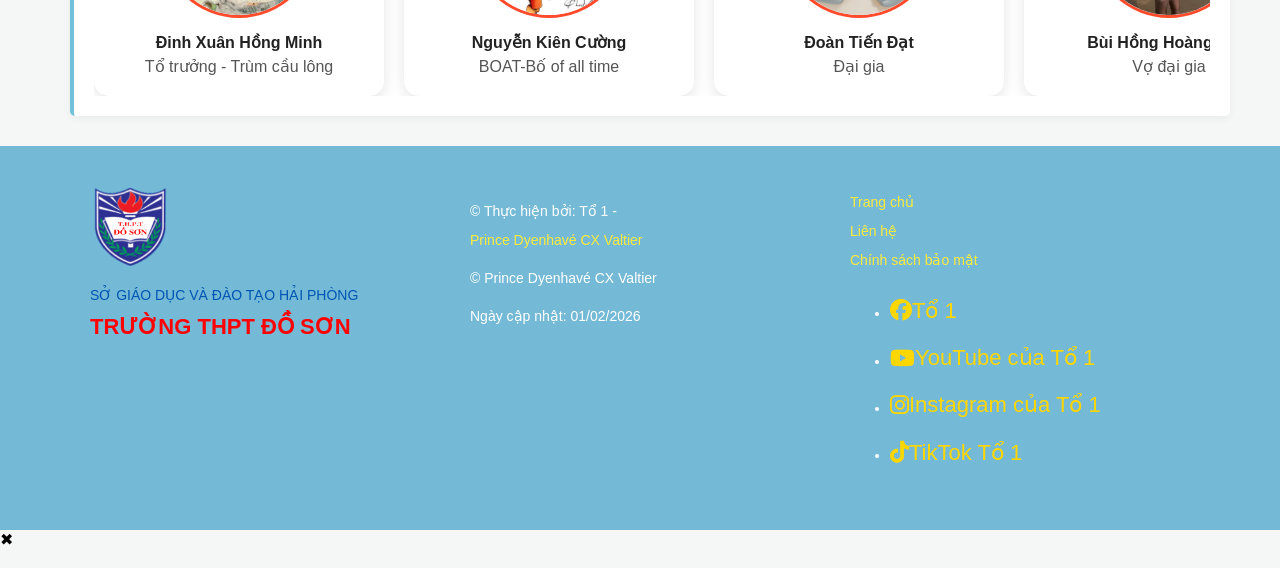
==== commit 5e00f061: "update9" ====
--- a/bai12.html
+++ b/bai12.html
@@ -110,7 +110,7 @@
                 <span class="art-tag">Anime</span>
             </div>
             <div class="art-info">
-                <h4>Sóng Xanh</h4>
+                <h4>Anime</h4>
                 <p class="author">By: Duy (Tổ 1)</p>
                 <div class="art-price">Vô giá</div>
                 <button class="view-btn">Đọc tiếp</button>
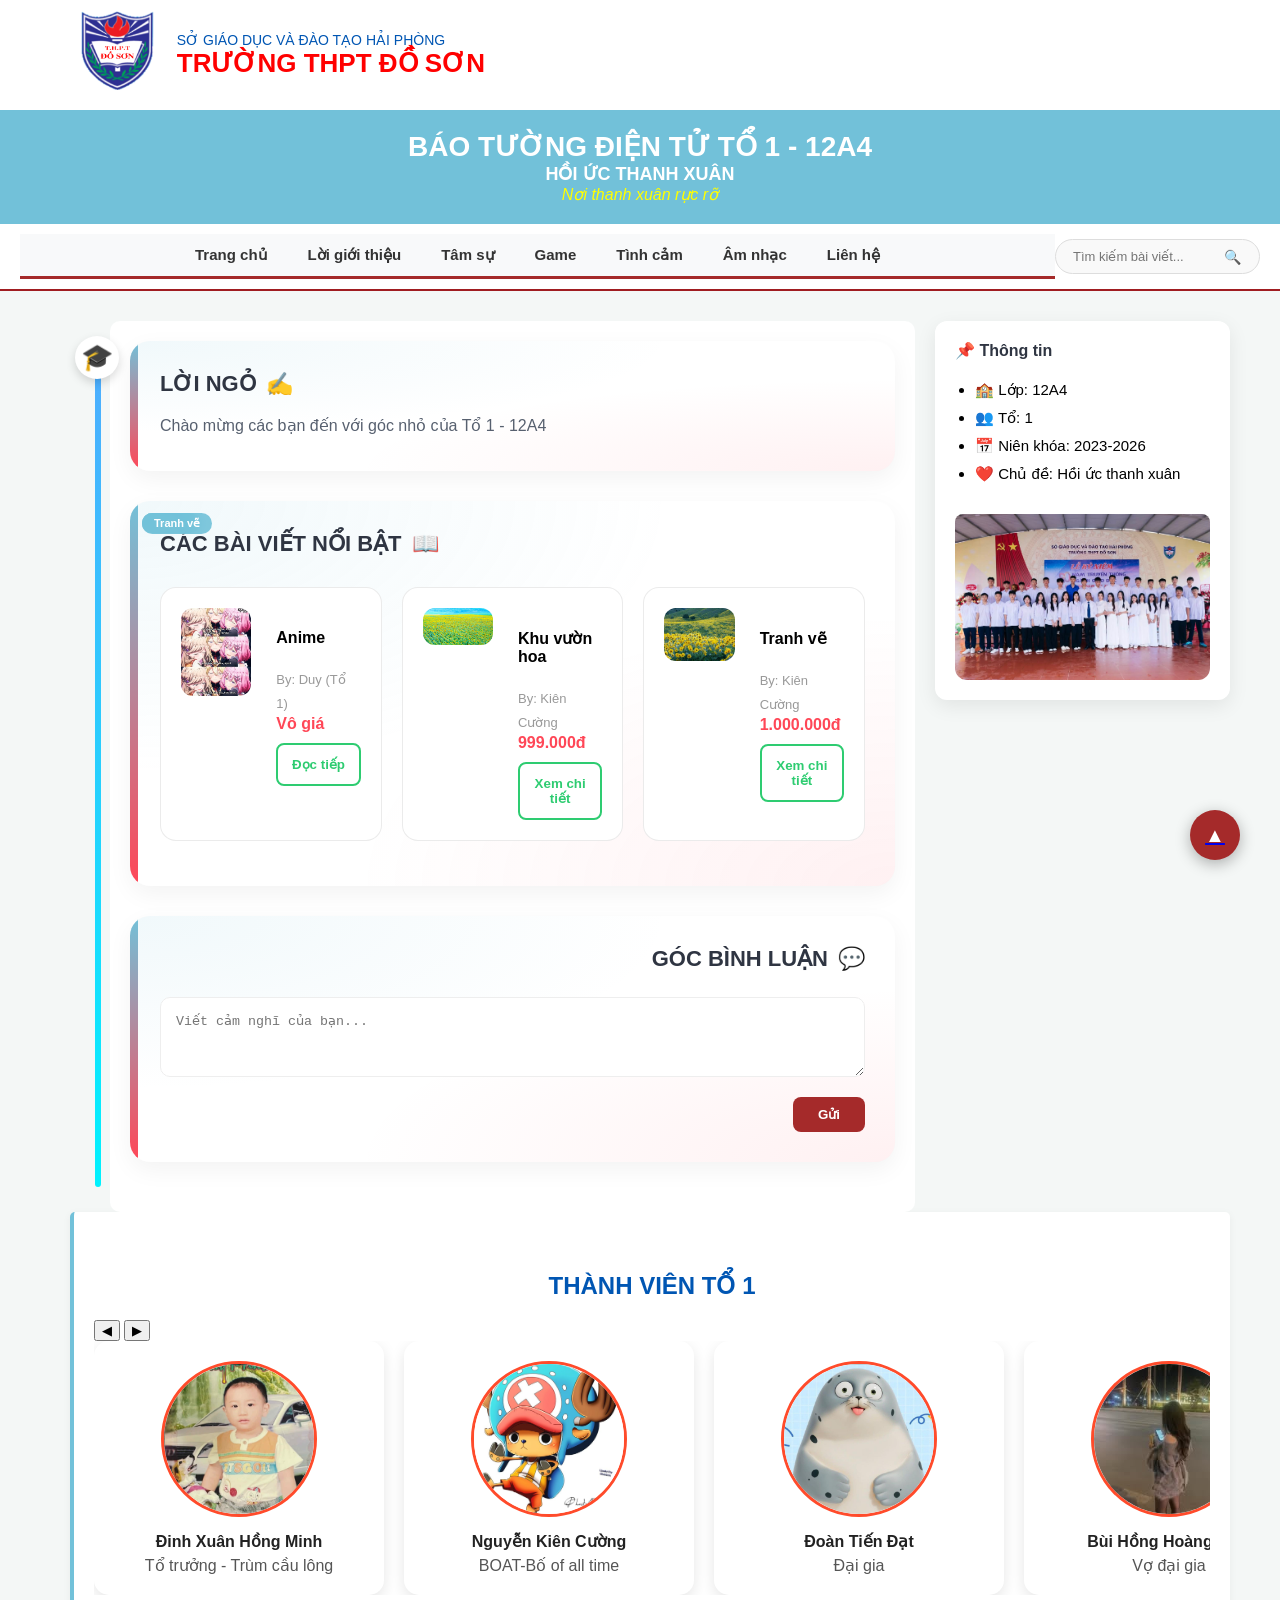
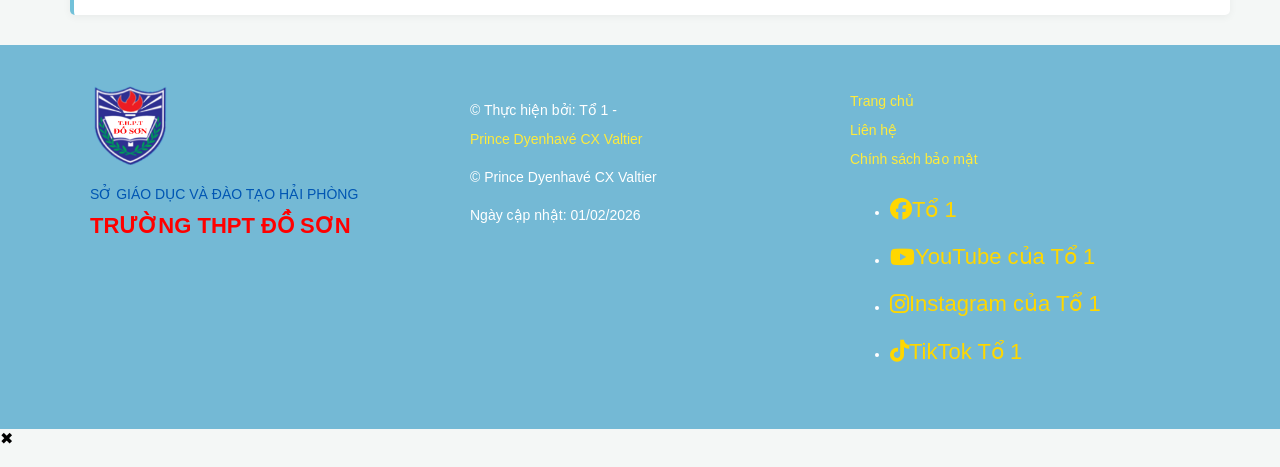
==== commit 0eba051c: "updatever15" ====
--- a/bai12.html
+++ b/bai12.html
@@ -85,6 +85,7 @@
                     <li><a href="#">Nhạc không lời</a></li>
                     <li><a href="#">Nhạc EDM</a></li>
                     <li><a href="#">Nhạc cụ cổ điển</a></li>
+                </ul>
             </li>
             <li><a href="#">Liên hệ</a></li>
         </ul>
@@ -94,68 +95,79 @@
     <main>
     <div class="layout">
 
-        <!-- CỘT TRÁI -->
-        <div class="main-content">
-    <article id="gioi-thieu" class="content-box">
-        <h3>Lời ngỏ</h3>
-        <p>Chào mừng các bạn đến với góc nhỏ của Tổ 1 - 12A4</p>
-    </article>
-
-    <article id="bai-viet" class="content-box">
-    <h3>Các bài viết nổi bật</h3>
-    <div class="art-grid">
-        <div class="art-card">
-            <div class="art-img">
-                <img src="anh1/anime.jpg" alt="Anime">
-                <span class="art-tag">Anime</span>
-            </div>
-            <div class="art-info">
-                <h4>Anime</h4>
-                <p class="author">By: Duy (Tổ 1)</p>
-                <div class="art-price">Vô giá</div>
-                <button class="view-btn">Đọc tiếp</button>
-            </div>
-        </div>
-
-        <div class="art-card">
-            <div class="art-img">
-                <img src="anh1/Hoa.jpg" alt="Tranh vẽ">
-                <span class="art-tag">Hoa</span>
-            </div>
-            <div class="art-info">
-                <h4>Khu vườn hoa</h4>
-                <p class="author">By: Kiên Cường</p>
-                <div class="art-price">999.000đ</div>
-                <button class="view-btn">Xem chi tiết</button>
-            </div>
-        </div>
-    </div>
-</article>
-
-    <section id="binh-luan" class="content-box">
-        <h3>Góc bình luận</h3>
-        <textarea placeholder="Viết cảm nghĩ của bạn..."></textarea>
-        <button>Gửi</button>
-    </section>
-</div>
-
-        <!-- CỘT PHẢI -->
-        
-        <aside class="sidebar" id="sidebar">
-        <script src="sidebar/sidebar.js"></script>   
-            <h4>📌 Thông tin </h4>
-            <ul>
-                <li>🏫 Lớp: 12A4</li>
-                <li>👥 Tổ: 1</li>
-                <li>📅 Niên khóa: 2023-2026</li>
-                <li>❤️ Chủ đề: Hồi ức thanh xuân</li>
-            </ul>
-            <div class="picture">
-                <img src="anh1/12A4.jpg" alt="Hình ảnh lớp 12A4">
-            </div>
-        </aside>
-
-    </div>
+    <div class="main-content">
+        
+        <article id="gioi-thieu" class="content-box">
+            <h3>Lời ngỏ</h3>
+            <p>Chào mừng các bạn đến với góc nhỏ của Tổ 1 - 12A4</p>
+        </article>
+
+        <article id="bai-viet" class="content-box">
+            <h3>Các bài viết nổi bật</h3>
+            
+            <div class="art-grid">
+                
+                <div class="art-card">
+                    <div class="art-img">
+                        <img src="anh1/anime.jpg" alt="Anime">
+                        <span class="art-tag">Anime</span>
+                    </div>
+                    <div class="art-info">
+                        <h4>Anime</h4>
+                        <p class="author">By: Duy (Tổ 1)</p>
+                        <div class="art-price">Vô giá</div>
+                        <button class="view-btn">Đọc tiếp</button>
+                    </div>
+                </div>
+
+                <div class="art-card">
+                    <div class="art-img">
+                        <img src="anh1/Hoa.jpg" alt="Tranh vẽ">
+                        <span class="art-tag">Hoa</span>
+                    </div>
+                    <div class="art-info">
+                        <h4>Khu vườn hoa</h4>
+                        <p class="author">By: Kiên Cường</p>
+                        <div class="art-price">999.000đ</div>
+                        <button class="view-btn">Xem chi tiết</button>
+                    </div>
+                </div>
+
+                <div class="art-card">
+                    <div class="art-img">
+                        <img src="anh1/Hoa2.jpg" alt="Tranh vẽ">
+                        <span class="art-tag">Tranh vẽ</span>
+                    </div>
+                    <div class="art-info">
+                        <h4>Tranh vẽ</h4>
+                        <p class="author">By: Kiên Cường</p>
+                        <div class="art-price">1.000.000đ</div>
+                        <button class="view-btn">Xem chi tiết</button>
+                    </div>
+                </div>
+
+            </div> </article>
+
+        <section id="binh-luan" class="content-box">
+            <h3>Góc bình luận</h3>
+            <textarea placeholder="Viết cảm nghĩ của bạn..."></textarea>
+            <button>Gửi</button>
+        </section>
+
+    </div> <aside class="sidebar" id="sidebar">
+        <h4>📌 Thông tin</h4>
+        <ul>
+            <li>🏫 Lớp: 12A4</li>
+            <li>👥 Tổ: 1</li>
+            <li>📅 Niên khóa: 2023-2026</li>
+            <li>❤️ Chủ đề: Hồi ức thanh xuân</li>
+        </ul>
+        <div class="picture">
+            <img src="anh1/12A4.jpg" alt="Hình ảnh lớp 12A4" style="width: 100%; border-radius: 8px; margin-top: 15px;">
+        </div>
+    </aside>
+
+</div> <script src="sidebar/sidebar.js"></script>
 
     <script src="profile/profile.js"></script>
     <section id="members-section">
--- a/bai12.css
+++ b/bai12.css
@@ -490,25 +490,21 @@
 .member-card:hover .member-img-wrapper::after {
     border-color: #ff4757;
 }
-/* --- TỐI ƯU LAYOUT CHÍNH --- */
+/* Phải có class bao quanh cả Main và Sidebar (ví dụ: .layout) */
 .layout {
     display: flex;
-    gap: 30px; /* Khoảng cách giữa Nội dung và Sidebar */
-    max-width: 1300px;
-    margin: 30px auto;
-    padding: 0 20px;
-    align-items: flex-start;
-}
-
-.main-content {
-    flex: 3; /* Chiếm 3 phần */
-    min-width: 0; /* Tránh vỡ layout khi nội dung quá rộng */
-}
-
-.sidebar {
-    flex: 1; /* Chiếm 1 phần */
-    position: sticky;
-    top: 20px;
+    align-items: flex-start; /* Giúp sidebar không bị kéo dài bất thường */
+    gap: 20px;
+}
+.main-content { flex: 3; } /* Chiếm 75% chiều rộng */
+.sidebar { flex: 1; }      /* Chiếm 25% chiều rộng */
+/* Đảm bảo cái ảnh trong Sidebar không "phình" ra ngoài */
+.sidebar .picture img {
+    width: 100%;
+    height: auto;
+    border-radius: 8px;
+    display: block;
+    margin-top: 15px;
 }
 
 /* --- NÂNG CẤP PROFILE MODAL (2 CỘT CHUẨN) --- */
@@ -678,156 +674,141 @@
     outline: none;
     transition: 0.3s;
 }
-/* Container lưới cho các bài viết */
+/* --- 1. LƯỚI BÀI VIẾT (GRID) --- */
 .art-grid {
     display: grid;
-    /* Tự động chia cột: tối thiểu 250px, tối đa là 1 phần đều nhau */
-    grid-template-columns: repeat(auto-fill, minmax(250px, 1fr)); 
-    gap: 25px; /* Khoảng cách giữa các "món hàng" */
-    padding: 10px 0;
-}
-/* Hiệu ứng bóng đổ tầng (Layered Shadows) cho thẻ bài viết */
+    /* Chia 3 cột đều nhau */
+    grid-template-columns: repeat(3, 1fr); 
+    gap: 20px;
+    padding: 15px 0;
+    width: 100%;
+}
+
+/* --- 2. THẺ BÀI VIẾT (ART CARD) --- */
+/* --- THẺ BÀI VIẾT DẠNG NGANG --- */
 .art-card {
-    background: #ffffff;
+    display: flex; 
+    flex-direction: row; /* Chuyển thành hàng ngang thay vì cột đứng */
+    align-items: flex-start; 
+    background: #fff;
     border-radius: 16px;
-    border: 1px solid rgba(0,0,0,0.05);
+    border: 1px solid rgba(0,0,0,0.08);
+    overflow: hidden;
+    padding: 20px; /* Tạo khoảng cách đều xung quanh */
+    gap: 25px;    /* Khoảng cách giữa ảnh và chữ */
+    transition: 0.3s;
+}
+
+.art-card:hover {
+    transform: translateY(-8px);
+    box-shadow: 0 12px 30px rgba(0,0,0,0.12);
+}
+
+/* --- HÌNH ẢNH --- */
+.art-img {
+    flex: 1;      /* Chiếm 1 phần diện tích */
+    width: 100%;
+    border-radius: 12px; /* Bo góc riêng cho ảnh */
+    overflow: hidden;
+}
+
+.art-img img {
+    width: 100%;
+    height: auto;
+    display: block;
+    object-fit: cover;
+}
+
+.art-tag {
+    position: absolute;
+    top: 12px;
+    left: 12px;
+    background: rgba(114, 193, 217, 0.9);
+    color: white;
+    padding: 4px 12px;
+    border-radius: 50px;
+    font-size: 11px;
+    font-weight: bold;
+    z-index: 2;
+    backdrop-filter: blur(4px);
+}
+
+/* --- 4. NỘI DUNG THÔNG TIN (INFO) --- */
+/* --- PHẦN THÔNG TIN BÊN PHẢI --- */
+.art-info {
+    flex: 1.2;    /* Chiếm phần diện tích lớn hơn một chút để chứa chữ */
     display: flex;
     flex-direction: column;
-    transition: all 0.4s cubic-bezier(0.4, 0, 0.2, 1);
-    height: 100%; /* Đảm bảo các thẻ cao bằng nhau */
-}
-
-/* Hiệu ứng Zoom ảnh khi hover */
-.art-img {
-    width: 100%;
-    height: 200px;
-    overflow: hidden; /* Cắt phần ảnh thừa khi zoom */
-    position: relative;
-}
-
-.art-card:hover .art-img img {
-    transform: scale(1.1); /* Ảnh to lên nhẹ nhàng */
-}
-
-.art-img img {
-    width: 100%;
-    height: 100%;
-    object-fit: cover;
-    transition: transform 0.6s ease;
-}
-
-/* Badge "Nổi bật" hoặc "Mới" như web doanh nghiệp */
-.art-tag.hot {
-    background: linear-gradient(45deg, #ff4757, #ff6b81);
-    box-shadow: 0 4px 10px rgba(255, 71, 87, 0.3);
-}
-
-/* Nút bấm Đọc tiếp - Phong cách Sapo/Shopify */
+    justify-content: flex-start;
+    padding: 0;   /* Đã có padding ở thẻ cha .art-card */
+}
+
+/* Reset danh sách cho sạch sẽ */
+.art-info ul {
+    list-style: none;
+    padding: 0;
+    margin: 0;
+}
+
+.art-info li {
+    margin-bottom: 10px;
+    font-size: 15px;
+    display: flex;
+    align-items: center;
+    gap: 10px;
+}
+
+.art-info .author {
+    font-size: 13px;
+    color: #999;
+    margin: 0;
+}
+
+.art-price {
+    font-size: 16px;
+    color: #ff4757;
+    font-weight: bold;
+    margin-bottom: 10px;
+}
+
+/* --- 5. NÚT BẤM (VIEW BUTTON) --- */
 .view-btn {
-    margin-top: auto; /* Đẩy nút xuống đáy thẻ */
+    margin-top: auto; /* QUAN TRỌNG: Đẩy nút luôn nằm sát đáy card */
+    width: 100%;
+    padding: 12px;
+    border: 2px solid #2ecc71;
+    color: #2ecc71;
     background: transparent;
-    border: 2px solid #72C1D9;
-    color: #72C1D9;
-    padding: 10px;
     border-radius: 8px;
-    font-weight: 700;
+    font-weight: bold;
     cursor: pointer;
     transition: 0.3s;
 }
 
 .view-btn:hover {
-    background: #72C1D9;
+    background: #2ecc71;
     color: white;
-    box-shadow: 0 5px 15px rgba(114, 193, 217, 0.4);
-}
-
-/* Thẻ bài viết kiểu thẻ sản phẩm */
-.art-card {
-    background: #fff;
-    border-radius: 15px;
-    border: 1px solid #f0f0f0;
-    overflow: hidden;
-    transition: all 0.3s ease;
-    display: flex;
-    flex-direction: column;
-}
-
-.art-card:hover {
-    transform: translateY(-10px);
-    box-shadow: 0 10px 20px rgba(0,0,0,0.1);
-    border-color: #72C1D9; /* Màu xanh banner của bro */
-}
-
-/* Ảnh tác phẩm */
-.art-img {
-    position: relative;
-    height: 180px;
-    background: #eee;
-}
-
-.art-img img {
-    width: 100%;
-    height: 100%;
-    object-fit: cover;
-}
-
-/* Nhãn tag (Thơ/Họa) */
-.art-tag {
-    position: absolute;
-    top: 10px;
-    left: 10px;
-    background: rgba(114, 193, 217, 0.9);
-    color: white;
-    padding: 2px 10px;
-    border-radius: 20px;
-    font-size: 12px;
-}
-
-/* Thông tin chi tiết */
-.art-info {
-    padding: 15px;
-    text-align: center;
-}
-
-.art-info h4 {
-    margin: 0 0 5px;
-    color: #333;
-    font-size: 18px;
-}
-
-.art-info .author {
-    font-size: 13px;
-    color: #888;
-    margin-bottom: 10px;
-    font-style: italic;
-}
-
-/* Giả lập giá tiền cho vui */
-.art-price {
-    color: #ff4757;
-    font-weight: bold;
-    font-size: 16px;
-    margin-bottom: 12px;
-}
-
-/* Nút bấm kiểu Web doanh nghiệp */
-.view-btn {
-    width: 100%;
-    padding: 8px 0;
-    background: #fff;
-    border: 1px solid #2ecc71; /* Màu xanh lá như ảnh bro gửi */
-    color: #2ecc71;
-    border-radius: 5px;
-    cursor: pointer;
-    font-weight: bold;
-    transition: 0.3s;
-}
-
-.view-btn:hover {
-    background: #2ecc71;
-    color: #fff;
-}
-
+}
+
+/* --- 6. PHẢN HỒI (RESPONSIVE) --- */
+@media (max-width: 1024px) {
+    .art-grid { 
+        grid-template-columns: repeat(2, 1fr); 
+    }
+}
+
+@media (max-width: 768px) {
+    .layout { 
+        flex-direction: column; 
+    }
+    .art-grid { 
+        grid-template-columns: 1fr; 
+    }
+    .sidebar { 
+        width: 100%; 
+        min-width: unset; 
+    }
+}
 #binh-luan textarea:focus {
     border-color: #72C1D9;
     box-shadow: 0 0 10px rgba(114, 193, 217, 0.2);
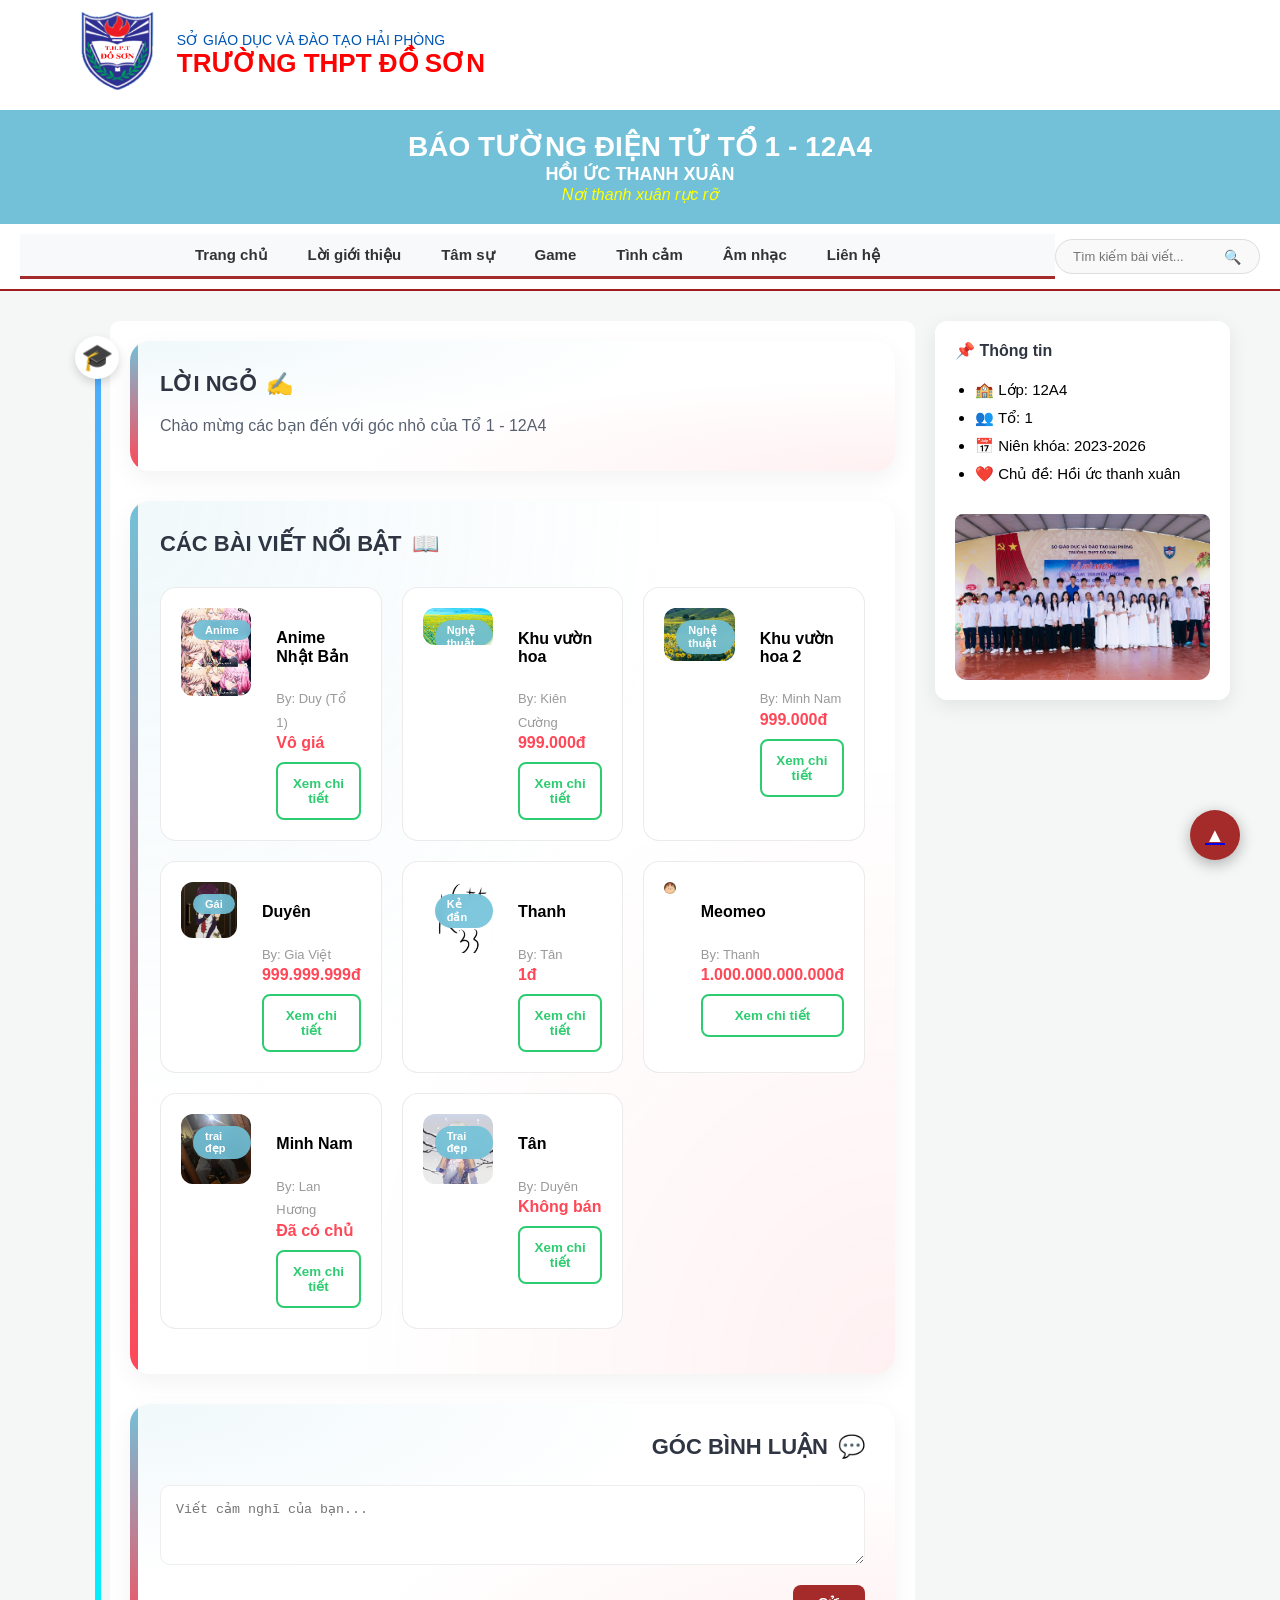
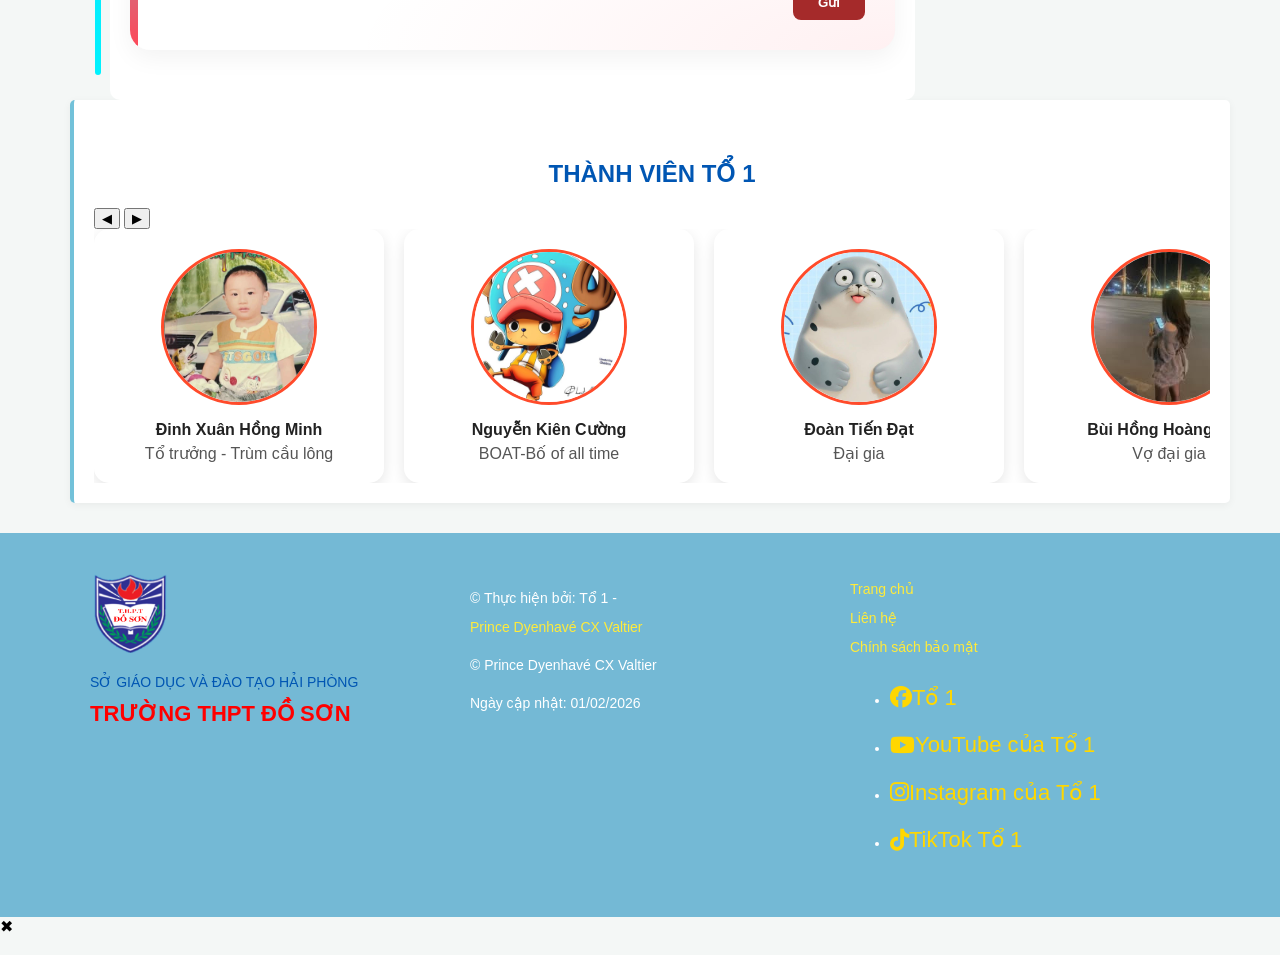
==== commit 2bb5b4df: "update" ====
--- a/bai12.html
+++ b/bai12.html
@@ -102,51 +102,118 @@
             <p>Chào mừng các bạn đến với góc nhỏ của Tổ 1 - 12A4</p>
         </article>
 
-        <article id="bai-viet" class="content-box">
-            <h3>Các bài viết nổi bật</h3>
-            
-            <div class="art-grid">
-                
-                <div class="art-card">
-                    <div class="art-img">
-                        <img src="anh1/anime.jpg" alt="Anime">
-                        <span class="art-tag">Anime</span>
-                    </div>
-                    <div class="art-info">
-                        <h4>Anime</h4>
-                        <p class="author">By: Duy (Tổ 1)</p>
-                        <div class="art-price">Vô giá</div>
-                        <button class="view-btn">Đọc tiếp</button>
-                    </div>
-                </div>
-
-                <div class="art-card">
-                    <div class="art-img">
-                        <img src="anh1/Hoa.jpg" alt="Tranh vẽ">
-                        <span class="art-tag">Hoa</span>
-                    </div>
-                    <div class="art-info">
-                        <h4>Khu vườn hoa</h4>
-                        <p class="author">By: Kiên Cường</p>
-                        <div class="art-price">999.000đ</div>
-                        <button class="view-btn">Xem chi tiết</button>
-                    </div>
-                </div>
-
-                <div class="art-card">
-                    <div class="art-img">
-                        <img src="anh1/Hoa2.jpg" alt="Tranh vẽ">
-                        <span class="art-tag">Tranh vẽ</span>
-                    </div>
-                    <div class="art-info">
-                        <h4>Tranh vẽ</h4>
-                        <p class="author">By: Kiên Cường</p>
-                        <div class="art-price">1.000.000đ</div>
-                        <button class="view-btn">Xem chi tiết</button>
-                    </div>
-                </div>
-
-            </div> </article>
+       <article id="bai-viet" class="content-box">
+    <h3>Các bài viết nổi bật</h3>
+    
+    <div class="art-grid">
+        <div class="art-card">
+            <div class="art-img">
+                <img src="anh1/anime.jpg" alt="Anime">
+                <span class="art-tag">Anime</span>
+            </div>
+            <div class="art-info">
+                <h4>Anime Nhật Bản</h4>
+                <p class="author">By: Duy (Tổ 1)</p>
+                <div class="art-price">Vô giá</div>
+                <button class="view-btn">Xem chi tiết</button>
+            </div>
+        </div>
+
+        <div class="art-card">
+            <div class="art-img">
+                <img src="anh1/Hoa.jpg" alt="Tranh vẽ">
+                <span class="art-tag">Nghệ thuật</span>
+            </div>
+            <div class="art-info">
+                <h4>Khu vườn hoa</h4>
+                <p class="author">By: Kiên Cường</p>
+                <div class="art-price">999.000đ</div>
+                <button class="view-btn">Xem chi tiết</button>
+            </div>
+        </div>
+
+        <div class="art-card">
+            <div class="art-img">
+                <img src="anh1/Hoa2.jpg" alt="Tranh vẽ">
+                <span class="art-tag">Nghệ thuật</span>
+            </div>
+            <div class="art-info">
+                <h4>Khu vườn hoa 2</h4>
+                <p class="author">By: Minh Nam</p>
+                <div class="art-price">999.000đ</div>
+                <button class="view-btn">Xem chi tiết</button>
+            </div>
+        </div>
+
+        <div class="art-card">
+            <div class="art-img">
+                <img src="anh1/Duyen.jpg" alt="Gái">
+                <span class="art-tag">Gái</span>
+            </div>
+            <div class="art-info">
+                <h4>Duyên</h4>
+                <p class="author">By: Gia Việt</p>
+                <div class="art-price">999.999.999đ</div>
+                <button class="view-btn">Xem chi tiết</button>
+            </div>
+        </div>
+
+        <div class="art-card">
+            <div class="art-img">
+                <img src="anh1/Thanh.jpg" alt="Nô lệ">
+                <span class="art-tag">Kẻ đần</span>
+            </div>
+            <div class="art-info">
+                <h4>Thanh</h4>
+                <p class="author">By: Tân</p>
+                <div class="art-price">1đ</div>
+                <button class="view-btn">Xem chi tiết</button>
+            </div>
+        </div>
+
+        <div class="art-card">
+            <div class="art-img">
+                <img src="anh1/Cute.jpg" alt="Mèo">
+                <span class="art-tag">Siêu cute</span>
+            </div>
+            <div class="art-info">
+                <h4>Meomeo</h4>
+                <p class="author">By: Thanh</p>
+                <div class="art-price">1.000.000.000.000đ</div>
+                <button class="view-btn">Xem chi tiết</button>
+            </div>
+        </div>
+
+        <div class="art-card">
+            <div class="art-img">
+                <img src="anh1/MinhNam.jpg" alt="Zai đẹp">
+                <span class="art-tag">trai đẹp</span>
+            </div>
+            <div class="art-info">
+                <h4>Minh Nam</h4>
+                <p class="author">By: Lan Hương</p>
+                <div class="art-price">Đã có chủ</div>
+                <button class="view-btn">Xem chi tiết</button>
+            </div>
+        </div>
+
+        <div class="art-card">
+            <div class="art-img">
+                <img src="anh1/Tân.jpg" alt="Zai học thức">
+                <span class="art-tag">Trai đẹp</span>
+            </div>
+            <div class="art-info">
+                <h4>Tân</h4>
+                <p class="author">By: Duyên</p>
+                <div class="art-price">Không bán</div>
+                <button class="view-btn">Xem chi tiết</button>
+            </div>
+        </div>
+
+
+
+        </div> 
+</article>
 
         <section id="binh-luan" class="content-box">
             <h3>Góc bình luận</h3>
--- a/bai12.css
+++ b/bai12.css
@@ -710,6 +710,7 @@
     width: 100%;
     border-radius: 12px; /* Bo góc riêng cho ảnh */
     overflow: hidden;
+    position: relative; /* Chuẩn bị cho tag nằm trên ảnh */
 }
 
 .art-img img {
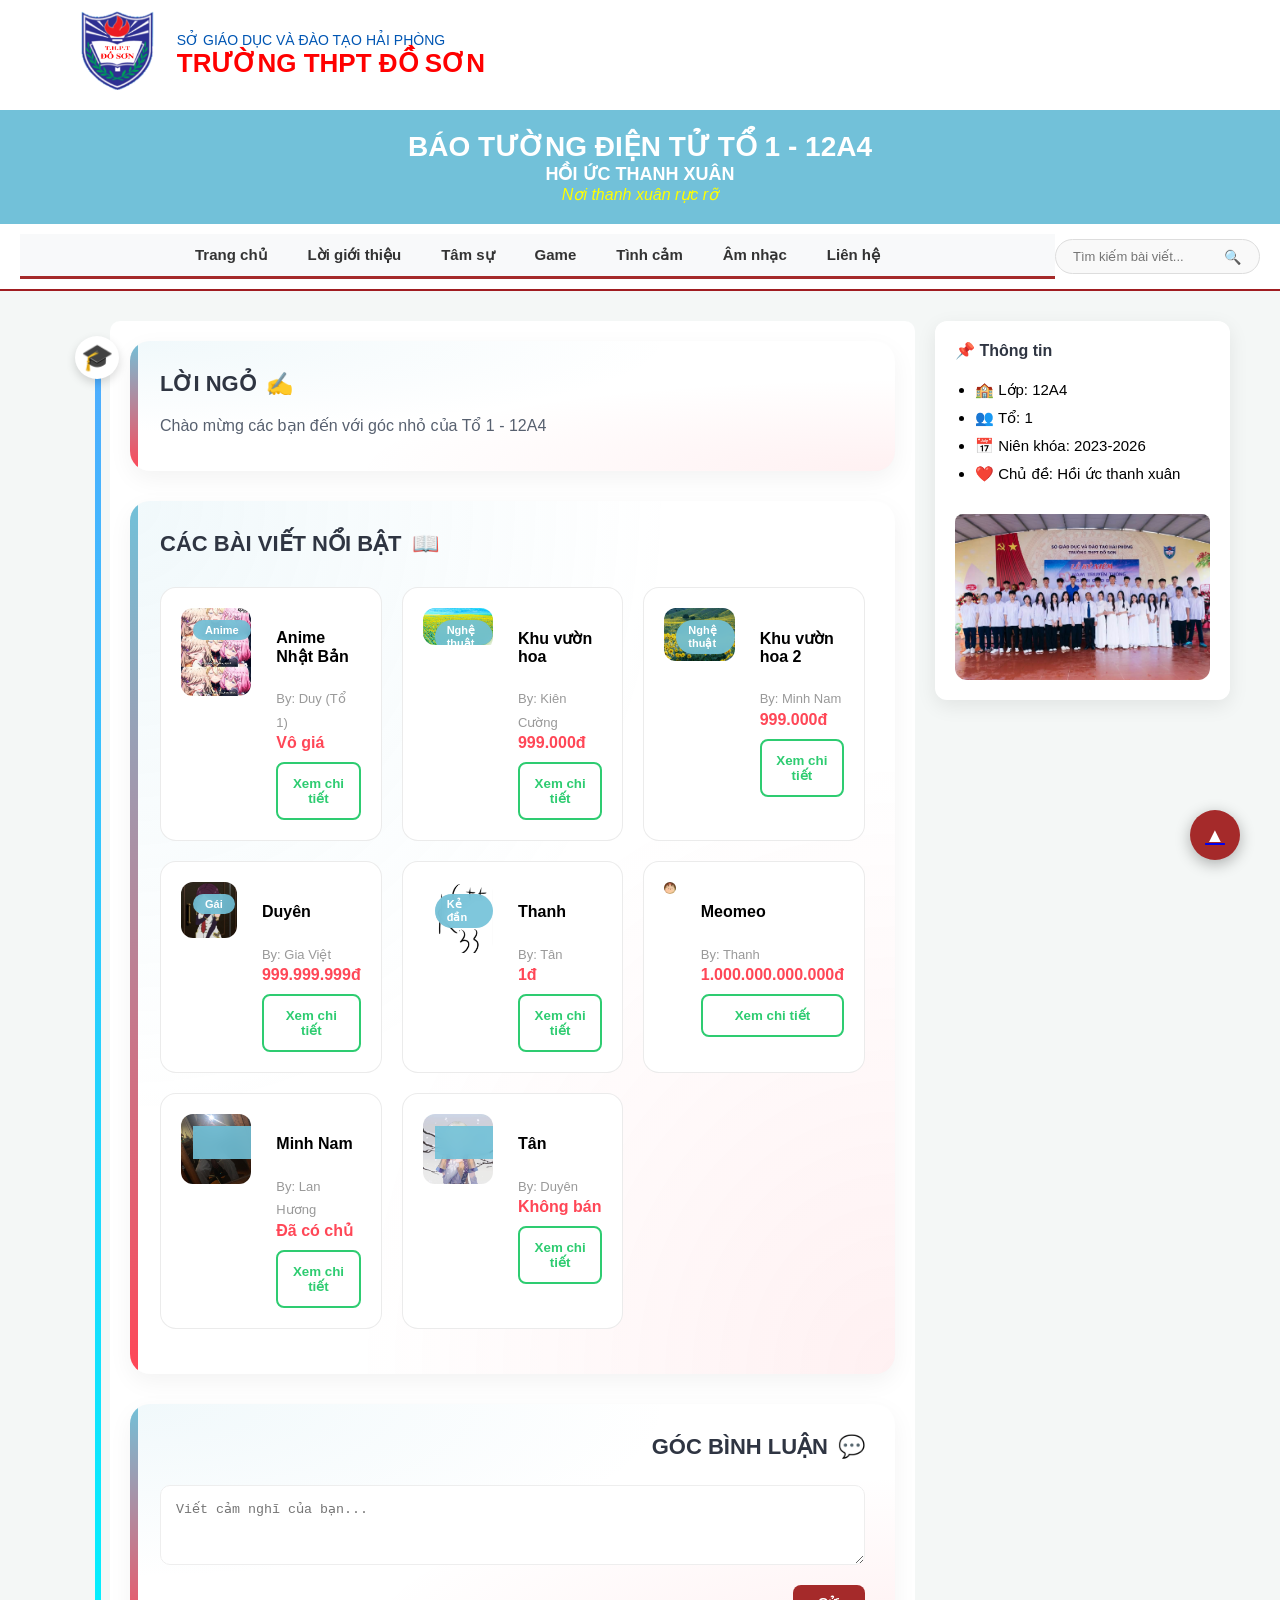
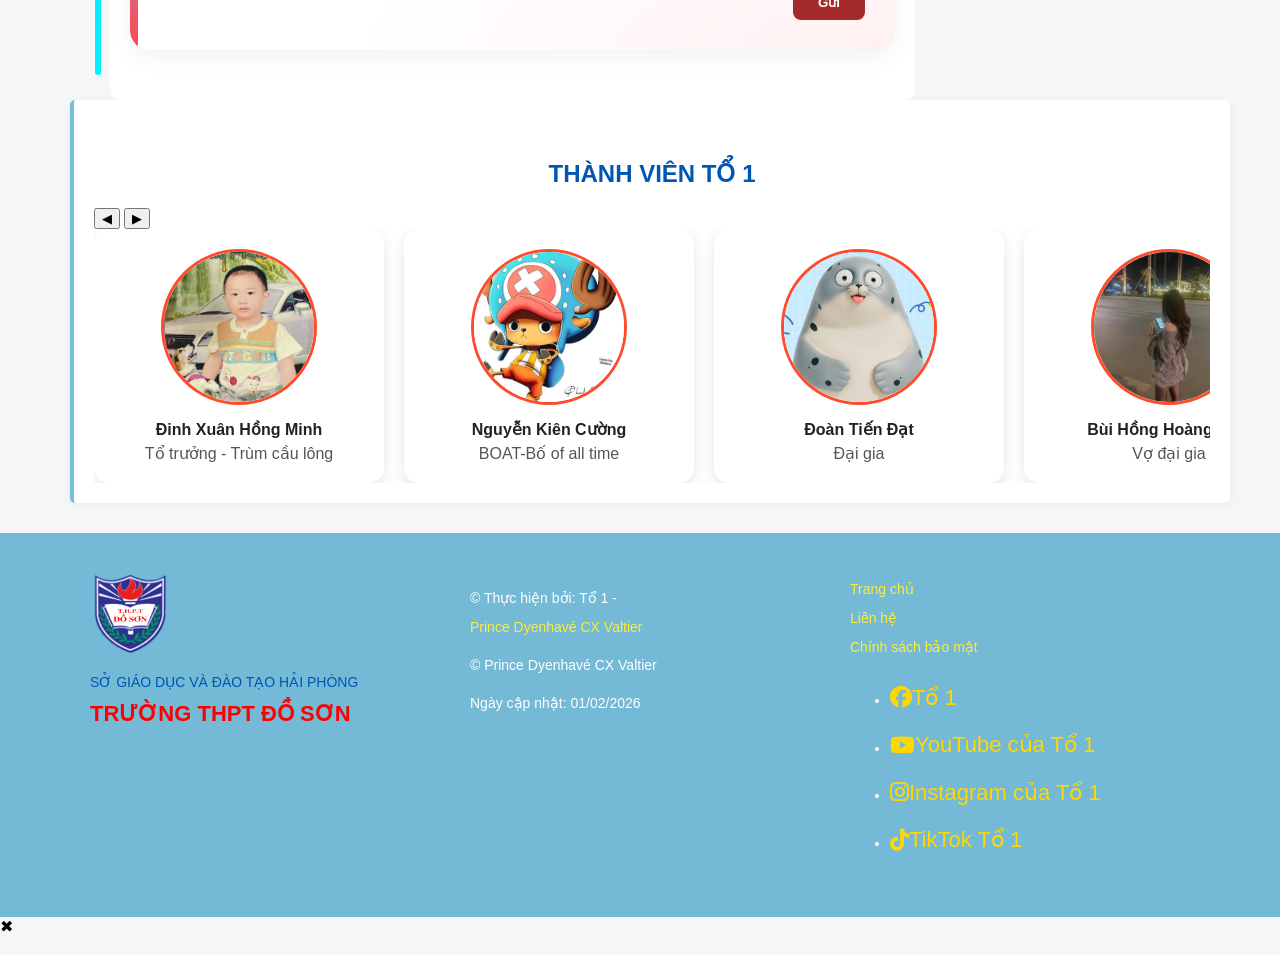
==== commit 997ba7bd: "update" ====
--- a/bai12.html
+++ b/bai12.html
@@ -104,6 +104,8 @@
 
        <article id="bai-viet" class="content-box">
     <h3>Các bài viết nổi bật</h3>
+
+    <!-- BÀI VIẾT 1  lấy từ trang shoppe web cop xuống =(())-->
     
     <div class="art-grid">
         <div class="art-card">
